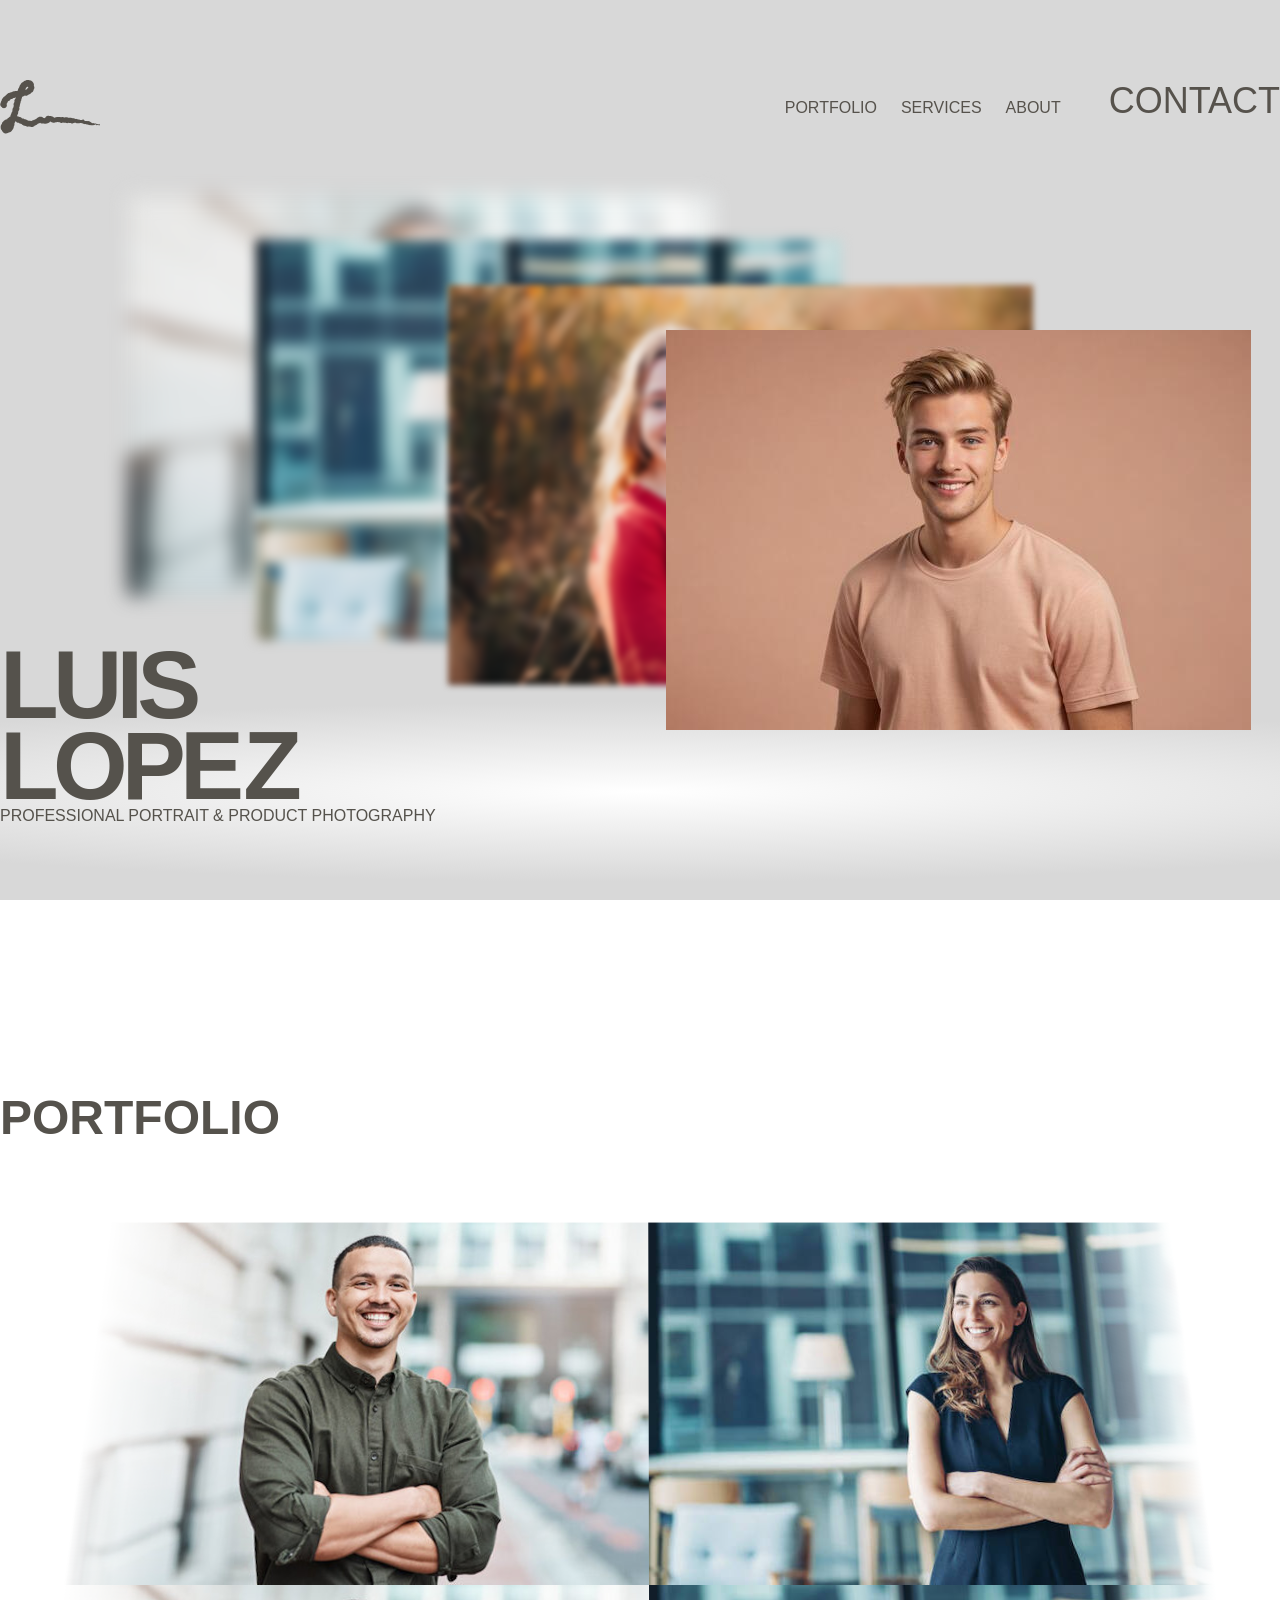
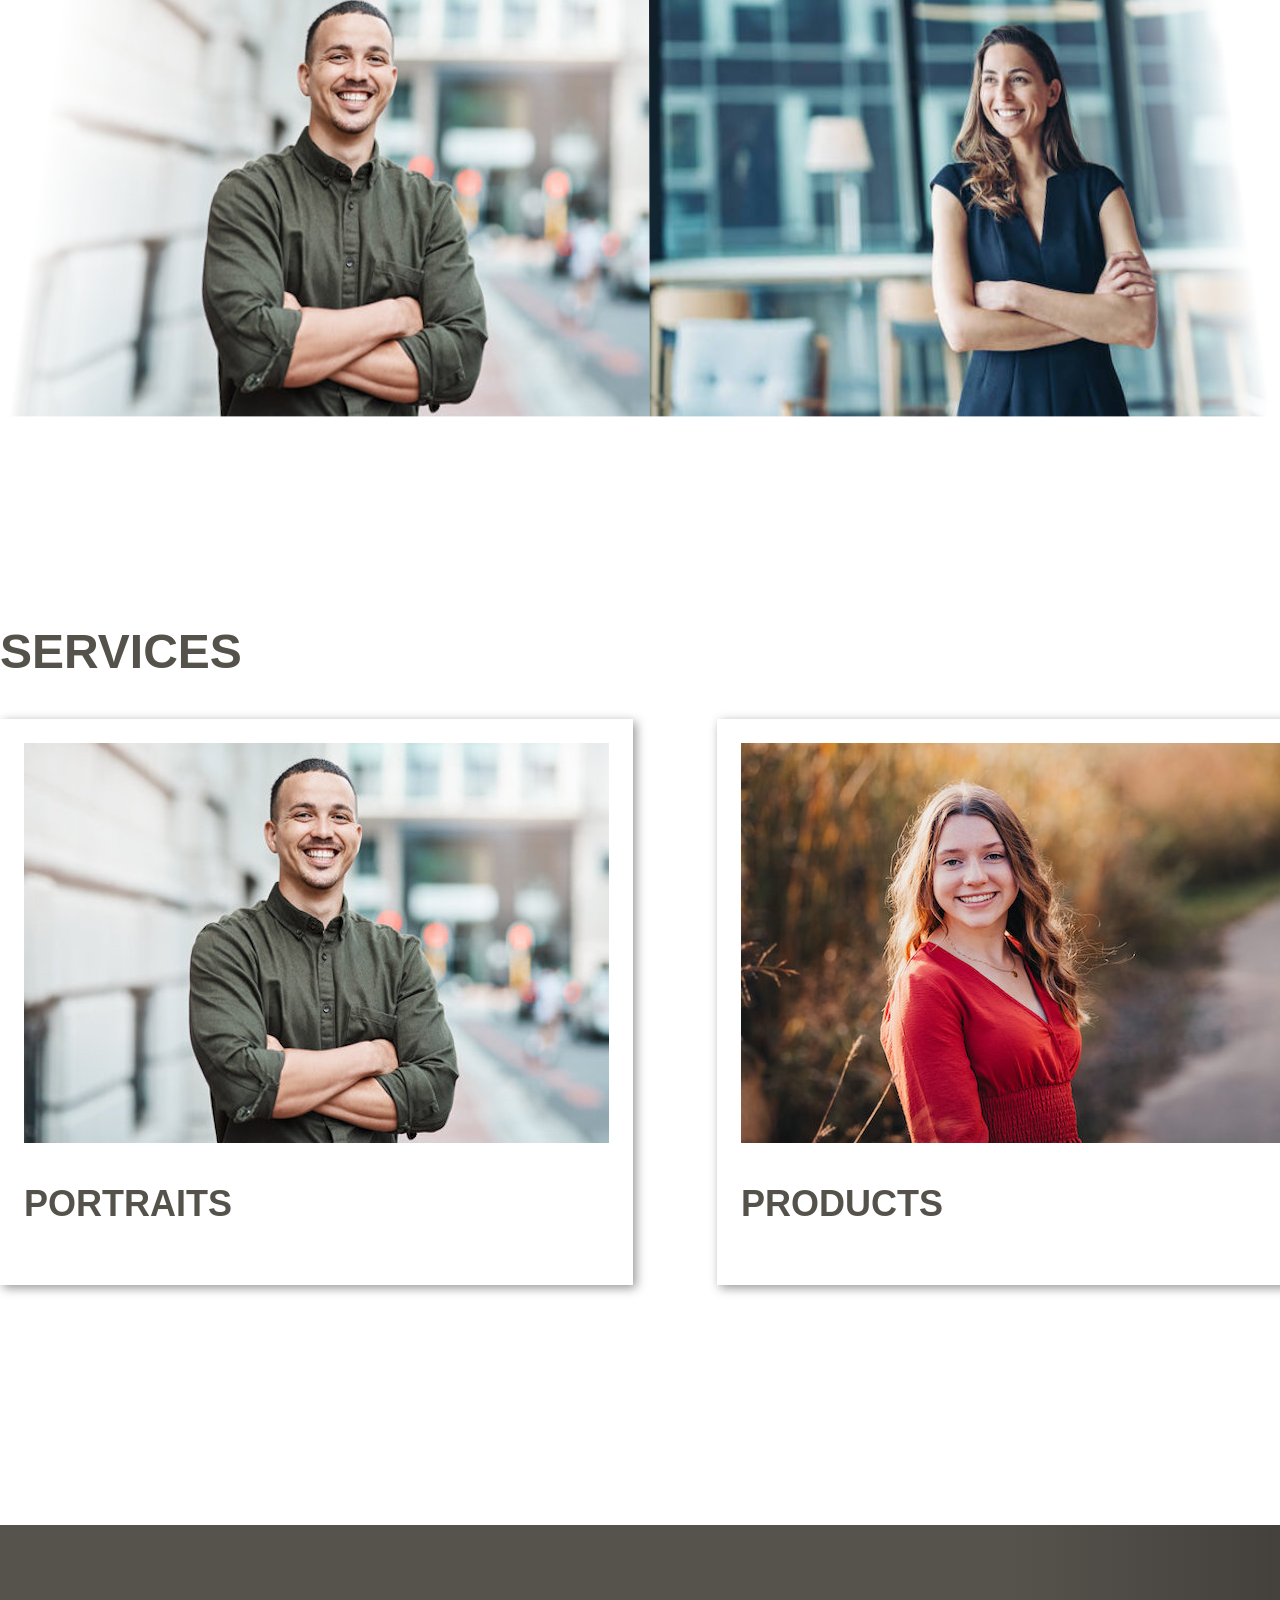
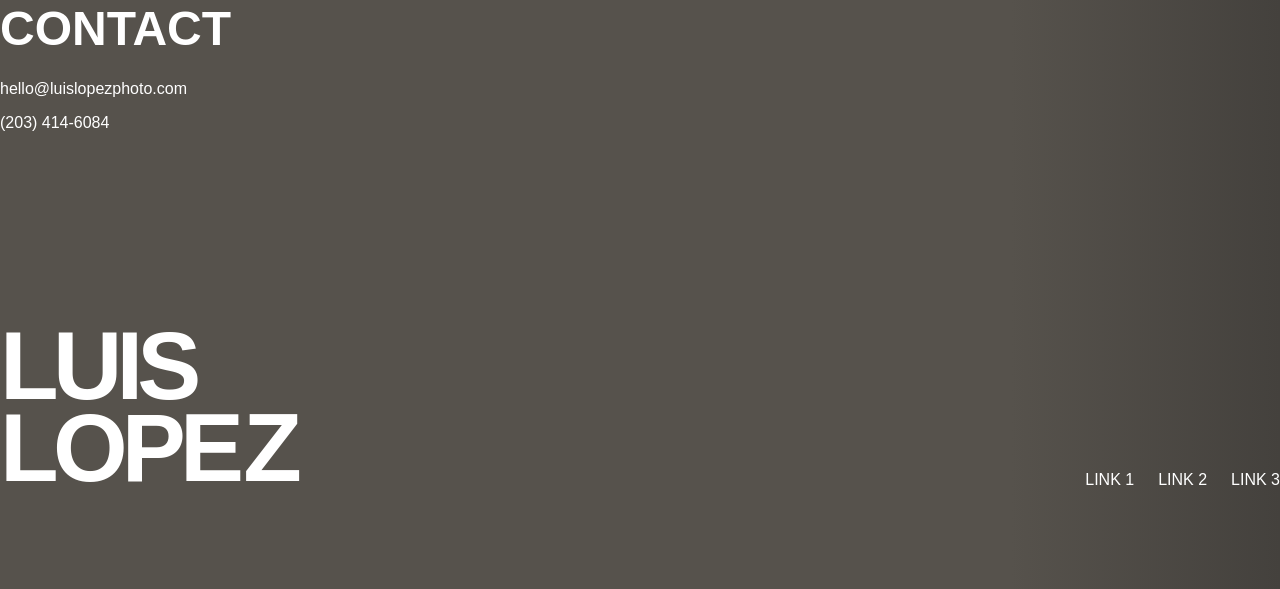
==== index.html @ a4b821bc "Setup Add setup" ====
<!DOCTYPE html>
<html lang="en">
  <head>
    <meta charset="UTF-8" />
    <meta name="viewport" content="width=device-width, initial-scale=1.0" />
    <meta name="description" content="Your page description here" />
    <title>Luis Lopez Photos</title>
    <link rel="stylesheet" href="css/styles.css" />
  </head>
  <body>
    <header>
      <div class="container">
        <img class="logo" src="images/logo-mark.svg" alt="Luis Lopez Photography Logo">
        <div class="header-right">
          <nav aria-label="primary">
            <ul>
              <li><a href="portfolio/index.html">PORTFOLIO</a></li>
              <li><a href="services/index.html">SERVICES</a></li>
              <li><a href="about/index.html">ABOUT</a></li>
            </ul>
          </nav>
          <a href="#contact" class="header-cta">CONTACT</a>
        </div>
      </div>
    </header>
    <main>
      <section class="hero">
        <div class="container">
          <div class="hero-text">
            <h1>LUIS<br>LOPE<span class="kern-z">Z</span></h1>
            <p>PROFESSIONAL PORTRAIT &amp; PRODUCT PHOTOGRAPHY</p>
          </div>
          <div class="hero-images">
            <img src="images/1.jpg" alt="Hero Image 1" class="hero-image hero-image1">
            <img src="images/2.jpg" alt="Hero Image 2" class="hero-image hero-image2">
            <img src="images/3.jpg" alt="Hero Image 3" class="hero-image hero-image3">
            <img src="images/profile.jpeg" alt="Hero Image 4" class="hero-image hero-image4">
          </div>
        </div>
      </section>
      <section class="portfolio" id="portfolio">
        <div class="container">
          <h2>PORTFOLIO</h2>
        </div>
          <div class="portfolio-gallery">
            <div class="portfolio-portrait-gallery">
              <img src="images/1.jpg" alt="Portrait 1">
              <img src="images/2.jpg" alt="Portrait 2"> 
              <img src="images/3.jpg" alt="Portrait 3">
              <img src="images/1.jpg" alt="Portrait 1">
              <img src="images/2.jpg" alt="Portrait 2"> 
              <img src="images/3.jpg" alt="Portrait 3">
            </div>
            <div class="portfolio-product-gallery">
              <img src="images/1.jpg" alt="Product 1">
              <img src="images/2.jpg" alt="Product 2">
              <img src="images/3.jpg" alt="Product 3">
              <img src="images/1.jpg" alt="Product 1">
              <img src="images/2.jpg" alt="Product 2">
              <img src="images/3.jpg" alt="Product 3">
            </div>
          </div>
      </section>
      <section class="services" id="services">
        <div class="container">
          <h2>SERVICES</h2>
          <div class="cards">
            <div class="card">
              <img class="card-image" src="images/1.jpg" alt="Portrait Image">
              <h3 class="card-title">PORTRAITS</h3>
            </div>
            <div class="card">
              <img class="card-image" src="images/3.jpg" alt="Product Image">
              <h3 class="card-title">PRODUCTS</h3>
            </div>
          </div>
        </div>
      </section>
      <section class="contact" id="contact">
        <div class="container">
          <h2>CONTACT</h2>
          <a href="mailto:hello@luislopezphoto.com">hello@luislopezphoto.com</a> 
          <p>(203) 414-6084</p>
          <form></form>
        </div>
      </section>
    </main>
    <footer>
      <div class="container">
        <div class="watermark">
          <p>LUIS<br>LOPE<span class="kern-z">Z</span></p>
        </div>
        <nav aria-label="footer">
          <ul>
            <li>LINK 1</li>
            <li>LINK 2</li>
            <li>LINK 3</li>
          </ul>
        </nav>
      </div>
    </footer>
    <script src="js/main.js"></script>
  </body>
</html>
---- css/styles.css ----
*{
	font-family: helvetica;
	box-sizing: border-box;
}

body{
	background: radial-gradient(ellipse 80% 10% at 50% 88%, #ffffff, #d8d8d8);
	background-attachment: fixed;
    min-height: 100vh;
    margin: 0;

}

h1,h2,h3,p,li,a{
	color: #55524C;
}

h1{
	font-size: 6rem;
	font-weight: bold;
	line-height: .85;
	letter-spacing: -.06em;
	margin-bottom: 0;
}

h2{
	font-size: 3rem;
}

h3{
	font-size: 2.25rem;
}

p{
	font-size: 1rem;
}

a{
	text-decoration: none;
}

nav ul{
	list-style: none;
	display: flex;
	gap: 24px;
}


header{
	padding: 80px 0 0 0;
	width: 100%;
	position: fixed;
	z-index: 2;
	mix-blend-mode: difference;
}

header a{
	color: #82868C;
}

main{
	padding-top: 150px;
}

.kern-z {
  margin-left: .05em;
}

@keyframes bounce {
  0%, 100% {
    transform: translateY(0);
  }
  50% {
    transform: translateY(-10px);
  }
}

@keyframes fade-in {
  0%{
    opacity: 0;
  }
  100% {
    opacity: 100;
  }
}

@keyframes scroll-left {
  0% { transform: translateX(0); }
  100% { transform: translateX(-1755px); }
}


header .container{
	display: flex;
	justify-content: space-between;
}

.container{
	width: 100%;
	max-width: 1400px;
	margin: 0 auto;
}

.header-right{
	display: flex;
	gap: 48px;
	align-items: baseline;
}

.header-cta{
	font-size: 2.25rem;
	text-decoration: none;
}

.header-cta:hover{
	transform: scale(1.05);
	color: lightcyan;
}

.logo{
	width: 100px;
	color: #82868C;
}

.hero {
	position: relative;
	height: 100vh;
}

.hero-text{
	position: absolute;
	bottom: 225px;
	z-index: 2;
}

.hero-text p{
	margin: 0;
}

.hero-images{
	
}

.hero-image{
	animation: bounce 4s ease-in-out infinite, fade-in 1s forwards;
}

.hero-image1{
	opacity: 0;
	position: absolute;
	top: 5%;
	left: 10%;
	filter: blur(10px);
	animation-delay: 0.1s
}

.hero-image2{
	opacity: 0;
	position: absolute;
	top: 10%;
	left: 20%;
	filter: blur(6px);
	animation-delay: 0.2s
}

.hero-image3{
	opacity: 0;
	position: absolute;
	top: 15%;
	left: 35%;
	filter: blur(3px);
	animation-delay: 0.27s
}

.hero-image4{
	opacity: 0;
	position: absolute;
	top: 20%;
	left: 52%;
	animation-delay: 0.35s;
}

.hero-image:hover{
	z-index: 1;
	scale: 1.03;
	filter: blur(0);
	transition: .3s;
}

.portfolio{
	flex-direction: column;
}

.portfolio-gallery{
	margin: auto;
	width: 90%;
	overflow: hidden;
	transform: perspective(800px) rotateX(10deg);
  -webkit-mask-image: linear-gradient(
    to right,
    transparent,
    black 10%,
    black 90%,
    transparent
  );
}

.portfolio-portrait-gallery{
	display: flex;
	animation: scroll-left 17s linear infinite;
	will-change: transform;
}

.portfolio-product-gallery{
	display: flex;
	animation: scroll-left 17s linear infinite reverse;
	will-change: transform;
}

.portfolio-product-gallery:hover, .portfolio-portrait-gallery:hover{
	animation-play-state: paused;
}

}

.portfolio-portrait-gallery img,
.portfolio-product-gallery img {
  width: 600px;
  flex-shrink: 0;
}

.portfolio img:hover{
	transform: scale(1.05);
}


.services{
	display: flex;
	flex-direction: column;
	margin-top: 200px;
}

.cards{
	display: flex;
	justify-content: space-between;
	max-width: 1350px;
	width: 1350px;
	margin: auto;
}

.card{
	background-color: white;
	padding: 24px;
	box-shadow: 3px 3px 10px #969696;
}

.card:hover{
	scale: 1.01;
	box-shadow: 5px 5px 15px #9a9a9a;
	background-color: white;
}

.contact{
	height: 400px;
	padding-top: 36px;
	margin-top: 240px;
	background: linear-gradient(to right, #56524c 79%, #44413d);
	max-width: none;
}

.contact h2, .contact p, .contact a{
	color: white;
}

.contact h2{
	margin-bottom: 24px;
}

.watermark p{
	font-size: 6rem;
	font-weight: bold;
	line-height: .85;
	letter-spacing: -.06em;
	color: white;
	margin: 0;
}

footer li{
	color: white;
}


footer ul{
	margin: 0;
}

footer{
	margin-top: 0;
	background: linear-gradient(to right, #56524c 79%, #44413d);
}

footer .container{
	display: flex;
	justify-content: space-between;
	align-items: flex-end;
	padding-bottom: 100px;
}

body.dark {
	color: white;
	background: radial-gradient(ellipse 80% 10% at 50% 88%, #74726f, #56524b);
}

body.dark * {
	color: white;
	mix-blend-mode: unset;
}

.dark section {
	padding: 250px 0;
	height: 1600px;
}

.about-card{
	margin: 0 auto 100px;
	width: 80%;
	height: 1600px;
	background: white;
}

.albums {
	padding: 150px 0;
	max-width: 1400px;
	margin: 0 auto;
}

.album {
	background: linear-gradient(to right, 
	#89847c 0%,
  #56524c 1%,
  #57524c 45%,
  #222222 46%,
  #3b3935 47%,
  #3b3834 53%,
  #89847c 54%,
  #56524c 55%,
  #56524c 99%,
  #222222 100%
);
	display: flex;
	justify-content: center;
	padding: 10px;
	max-width: 1400px;
	margin: 0 auto;
	align-items: center;
	box-shadow: 5px 3px 7px #0000008a;
	border-radius: 3px;
}

.page-1, .page-2 {
	position: relative;
	height: 600px;

}

.page-1 {
	background: linear-gradient(to right, #fcfcfc 0%, #ececec 25%, #ffffff 78%, #b2b1b1 100%);
	padding: 30px 30px 60px;
}

.page-1::after {
  content: '';
  position: absolute;
  inset: 0;
  background: linear-gradient(to right, 
    black 0%,
    black 25%,
    white 78%,
    black 100%
  );
  mix-blend-mode: soft-light;
  pointer-events: none;
}

.page-2 {
	background: linear-gradient(to right, #c7c7c7 0%, white 14%, #e2dfdf 37%, #fcfcfc 100%);
	padding: 30px 30px 18px;
}

.page-2::after {
  content: '';
  position: absolute;
  inset: 0;
  background: linear-gradient(to right, black 0%, white 14%, #605f5f 37%, #848484 100%);
  mix-blend-mode: soft-light;
  pointer-events: none;
}

.page-2 h4{
	font-size: 1.5rem;
	font-weight: 100;
	margin: 7px 0;
	position: relative;
	left: 561px;
	width: fit-content;
	top: 77px;

}

.page-image1{
	width: 620px;
}

.page-image2{
	width: 620px;
}

.page-edge1{
	height: 600px;
	width: 3px;
	background-color: lightgrey;
}

.page-edge2 {
	height: 598px;
	width: 3px;
	background-color: darkgrey;
}

/* services */

.picture-text-container {
	display: flex;
	width: 1400px;
	margin: 0 auto;
}

.editing-container{
	display: flex;
	width: 1400px;
	justify-content: space-between;
	margin: 0 auto;
	gap: 24px;
}

.editing-container img{
	min-width: 0%;
	max-width: 100%;
}
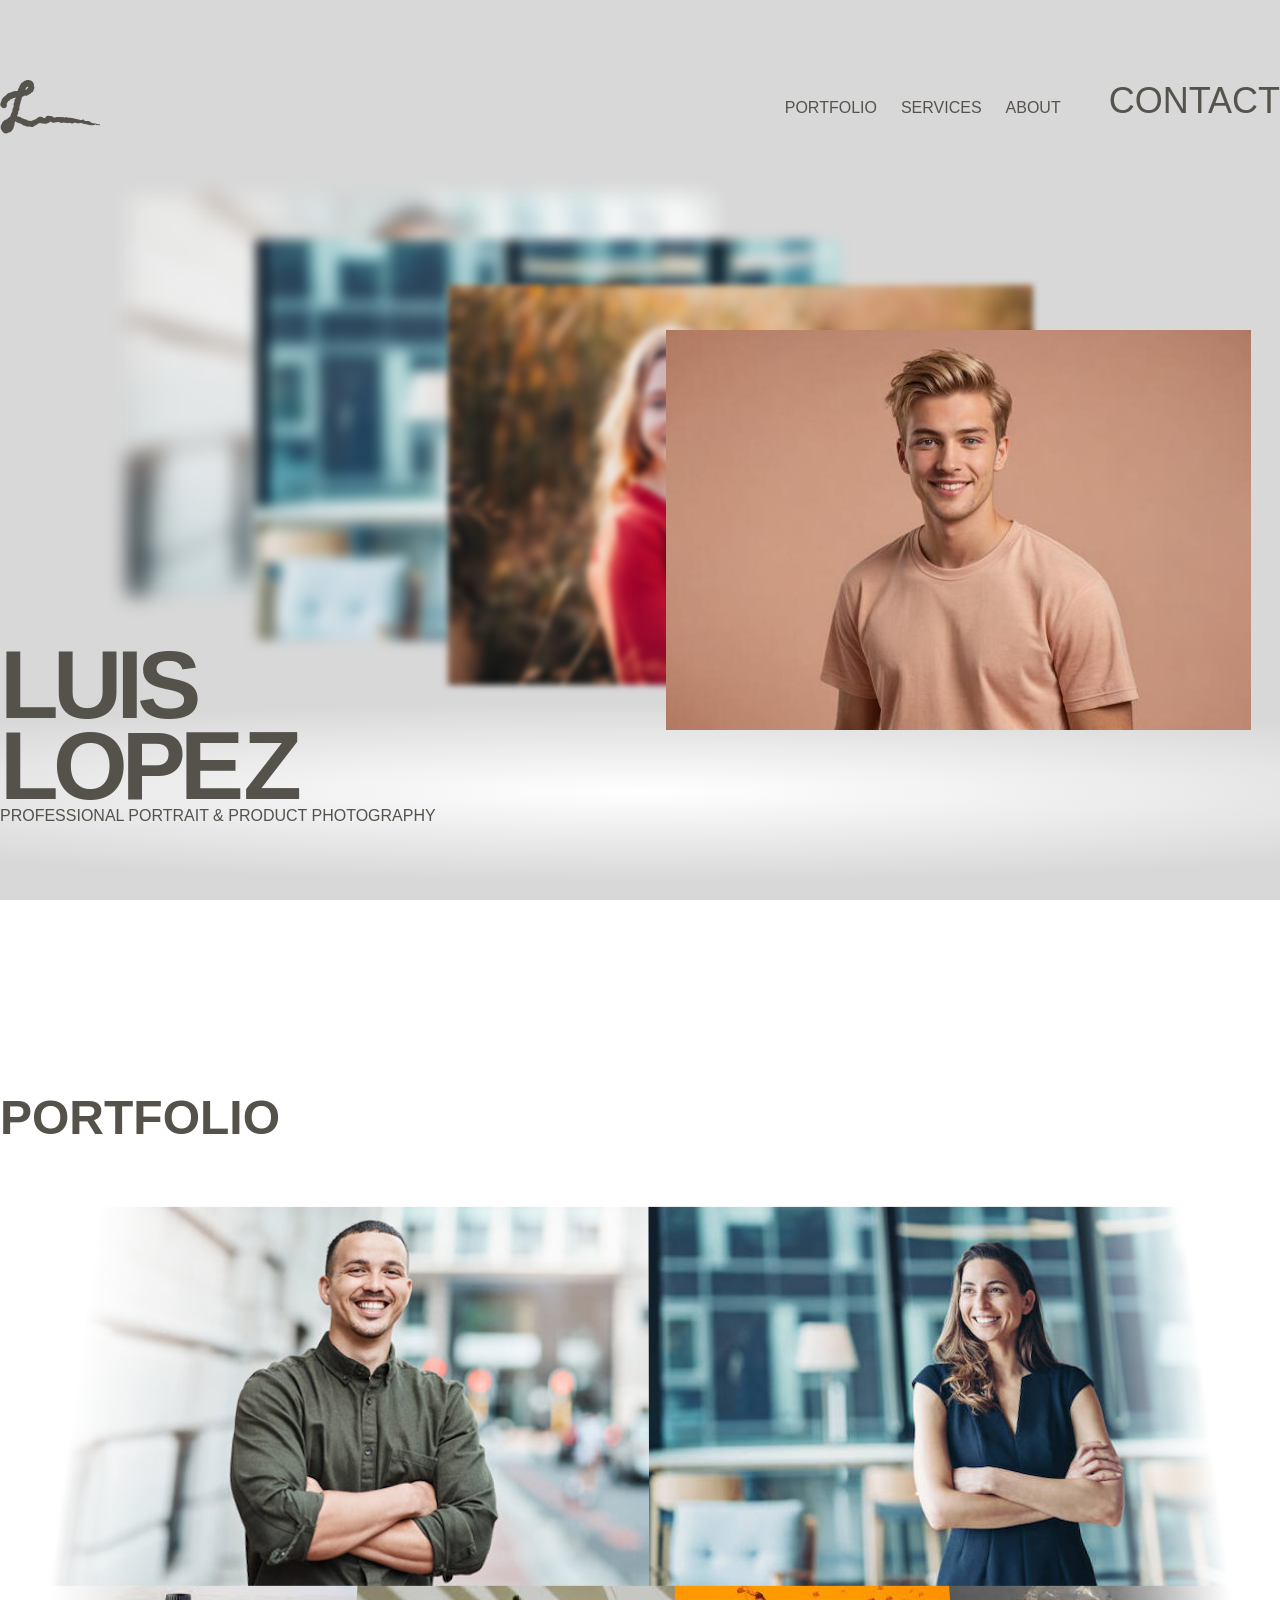
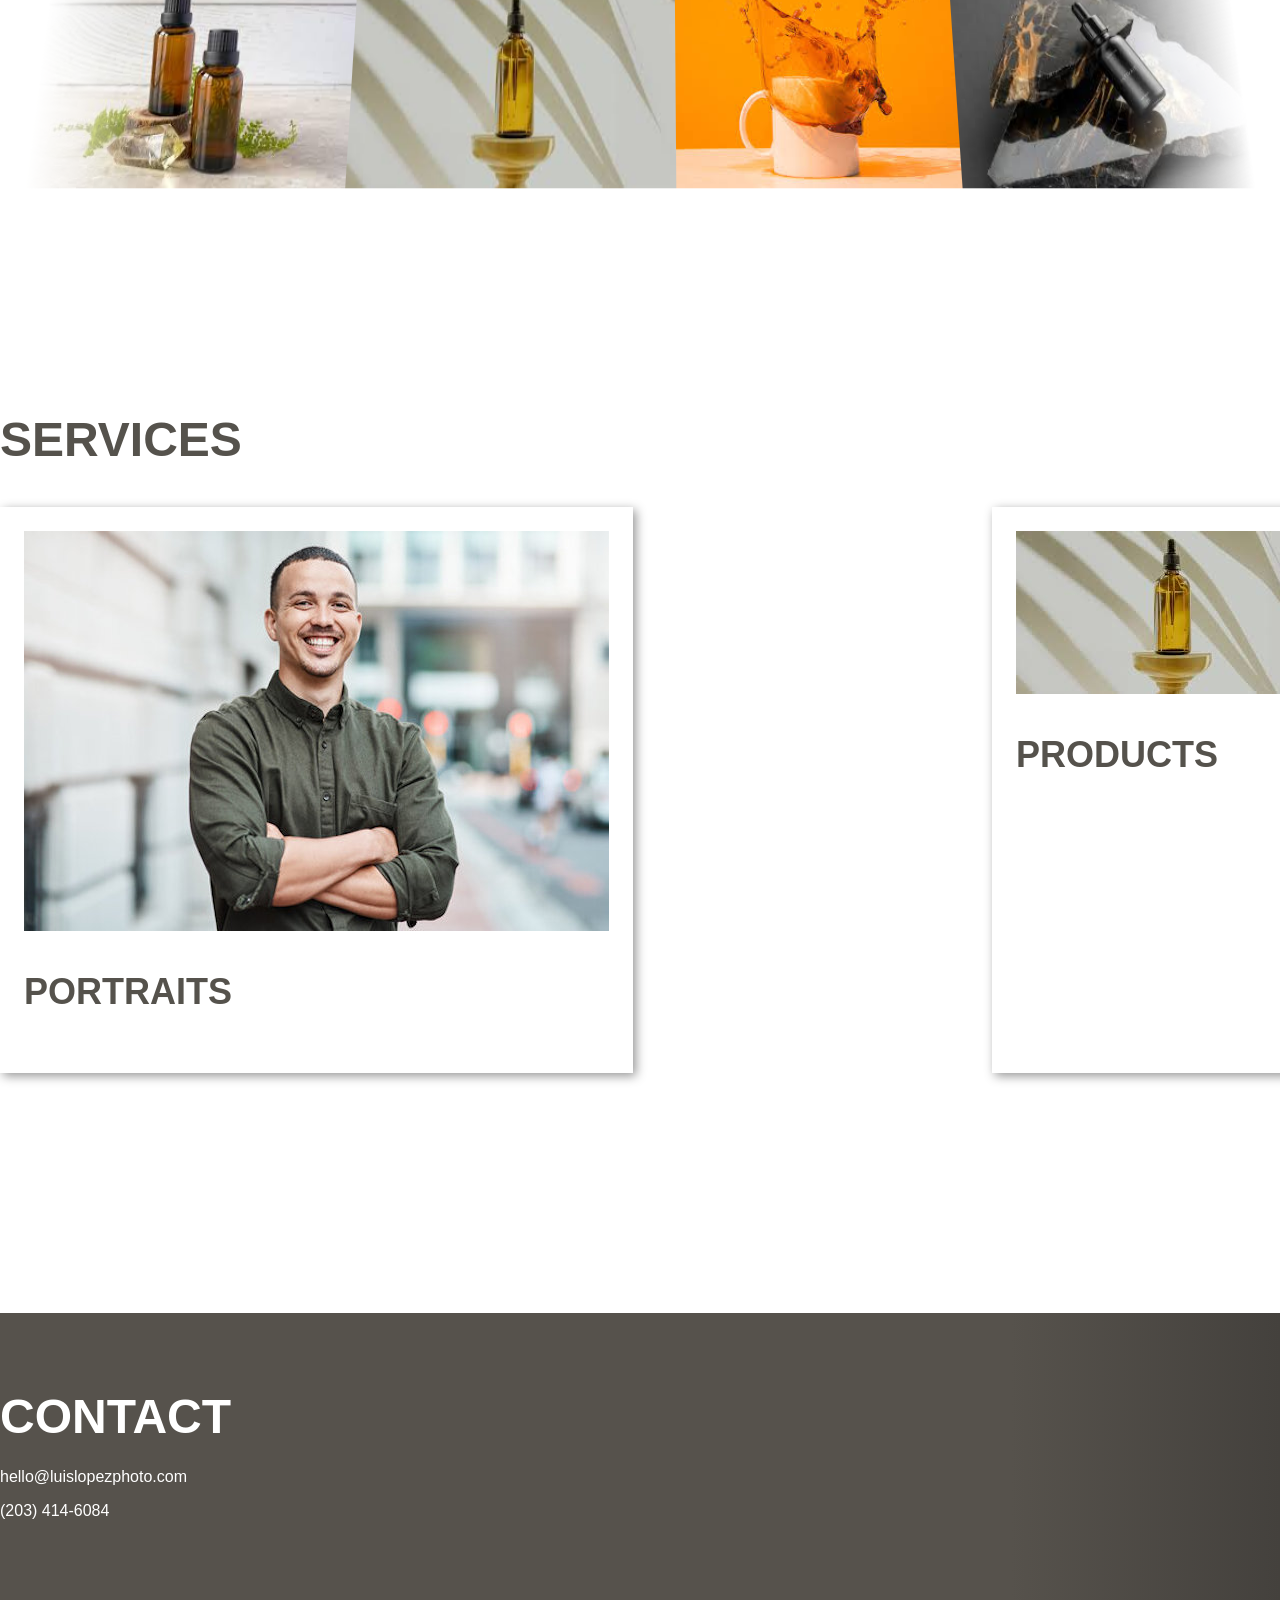
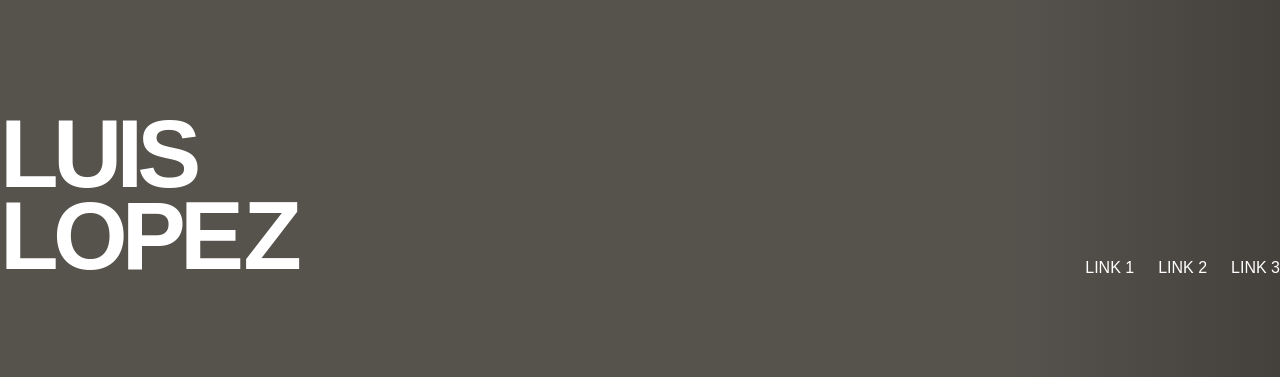
==== commit 1e918098: "Add portfolio functionality Add javascript to portfolio" ====
--- a/index.html
+++ b/index.html
@@ -34,7 +34,7 @@
             <img src="images/1.jpg" alt="Hero Image 1" class="hero-image hero-image1">
             <img src="images/2.jpg" alt="Hero Image 2" class="hero-image hero-image2">
             <img src="images/3.jpg" alt="Hero Image 3" class="hero-image hero-image3">
-            <img src="images/profile.jpeg" alt="Hero Image 4" class="hero-image hero-image4">
+            <img src="images/4.jpg" alt="Hero Image 4" class="hero-image hero-image4">
           </div>
         </div>
       </section>
@@ -52,12 +52,18 @@
               <img src="images/3.jpg" alt="Portrait 3">
             </div>
             <div class="portfolio-product-gallery">
-              <img src="images/1.jpg" alt="Product 1">
-              <img src="images/2.jpg" alt="Product 2">
-              <img src="images/3.jpg" alt="Product 3">
-              <img src="images/1.jpg" alt="Product 1">
-              <img src="images/2.jpg" alt="Product 2">
-              <img src="images/3.jpg" alt="Product 3">
+              <img src="images/7.jpg" alt="Product 1">
+              <img src="images/8.jpg" alt="Product 2">
+              <img src="images/9.jpg" alt="Product 3">
+              <img src="images/10.jpg" alt="Product 1">
+              <img src="images/7.jpg" alt="Product 2">
+              <img src="images/8.jpg" alt="Product 3">
+              <img src="images/7.jpg" alt="Product 1">
+              <img src="images/8.jpg" alt="Product 2">
+              <img src="images/9.jpg" alt="Product 3">
+              <img src="images/10.jpg" alt="Product 1">
+              <img src="images/7.jpg" alt="Product 2">
+              <img src="images/8.jpg" alt="Product 3">
             </div>
           </div>
       </section>
@@ -70,7 +76,7 @@
               <h3 class="card-title">PORTRAITS</h3>
             </div>
             <div class="card">
-              <img class="card-image" src="images/3.jpg" alt="Product Image">
+              <img class="card-image" src="images/8.jpg" alt="Product Image">
               <h3 class="card-title">PRODUCTS</h3>
             </div>
           </div>
@@ -99,6 +105,5 @@
         </nav>
       </div>
     </footer>
-    <script src="js/main.js"></script>
   </body>
 </html>
--- a/css/styles.css
+++ b/css/styles.css
@@ -137,10 +137,6 @@
 
 .hero-text p{
 	margin: 0;
-}
-
-.hero-images{
-	
 }
 
 .hero-image{
@@ -308,9 +304,17 @@
 	padding-bottom: 100px;
 }
 
+
+
+
+
+
+
+/* About Page */
+
 body.dark {
 	color: white;
-	background: radial-gradient(ellipse 80% 10% at 50% 88%, #74726f, #56524b);
+	background: linear-gradient(to right, #56524c 79%, #44413d);
 }
 
 body.dark * {
@@ -318,22 +322,74 @@
 	mix-blend-mode: unset;
 }
 
-.dark section {
-	padding: 250px 0;
-	height: 1600px;
-}
-
-.about-card{
-	margin: 0 auto 100px;
-	width: 80%;
-	height: 1600px;
-	background: white;
-}
+.picture-text-bio {
+	display: flex;
+	width: 1400px;
+	margin: 0 auto;
+	gap: 200px;
+}
+
+.bio-pics {
+	width: 600px;
+	position: relative;
+	animation: bounce 4s ease-in-out infinite, fade-in 1s forwards;
+}
+
+.bio-pic:hover{
+	z-index: 1;
+	scale: 1.03;
+	filter: blur(0);
+	transition: .3s;
+}
+
+.bio-pic1, .bio-pic2, .bio-pic3, .bio-pic4{
+	position: absolute;
+}
+
+.bio-pic1 {
+	opacity: 0;
+	top: 10%;
+	left: 10%;
+	animation: fade-in .2s .2s forwards;
+
+}
+
+.bio-pic2 {
+	opacity: 0;
+	top: 20%;
+	left: 20%;
+	animation: fade-in .2s .5s forwards;
+
+}
+
+.bio-pic4 {
+	opacity: 0;
+	top: 30%;
+	left: 30%;
+	animation: fade-in .2s .7s forwards;
+
+}
+
+.bio {
+	max-width: 500px;
+	min-width: 0;
+}
+
+
+
+
+
+/* portfolio Page */
 
 .albums {
 	padding: 150px 0;
 	max-width: 1400px;
 	margin: 0 auto;
+}
+
+.albums h2 {
+	width: fit-content;
+	margin: 5px auto 24px;
 }
 
 .album {
@@ -429,31 +485,65 @@
 	background-color: darkgrey;
 }
 
+
+
+
+
+
+
+
 /* services */
+.vertical-header {
+    position: fixed;
+    bottom: 100px;
+    margin: 0;
+    left: max(0px, calc((100vw - 1400px) / 2));
+    writing-mode: vertical-rl;
+    transform: rotate(180deg);
+    z-index: -1;
+}
+
+.services-main{
+}
+
+.services-info{
+	width: 1400px;
+	margin: 0 auto;
+	padding-left: 150px;
+}
 
 .picture-text-container {
 	display: flex;
-	width: 1400px;
+	max-width: 1300px;
 	margin: 0 auto;
 }
 
 .editing-container{
 	display: flex;
-	width: 1400px;
+	max-width: 1400px;
 	justify-content: space-between;
 	margin: 0 auto;
 	gap: 24px;
 }
 
+.editing-card{
+	min-width: 0;
+}
+
 .editing-container img{
-	min-width: 0%;
+	height: auto;
 	max-width: 100%;
 }
 
-
-
-
-
-
-
-
+.album-highlight {
+	font-weight: bold;
+}
+
+.album-dehighlight {
+	font-weight: 100;
+}
+
+
+
+
+
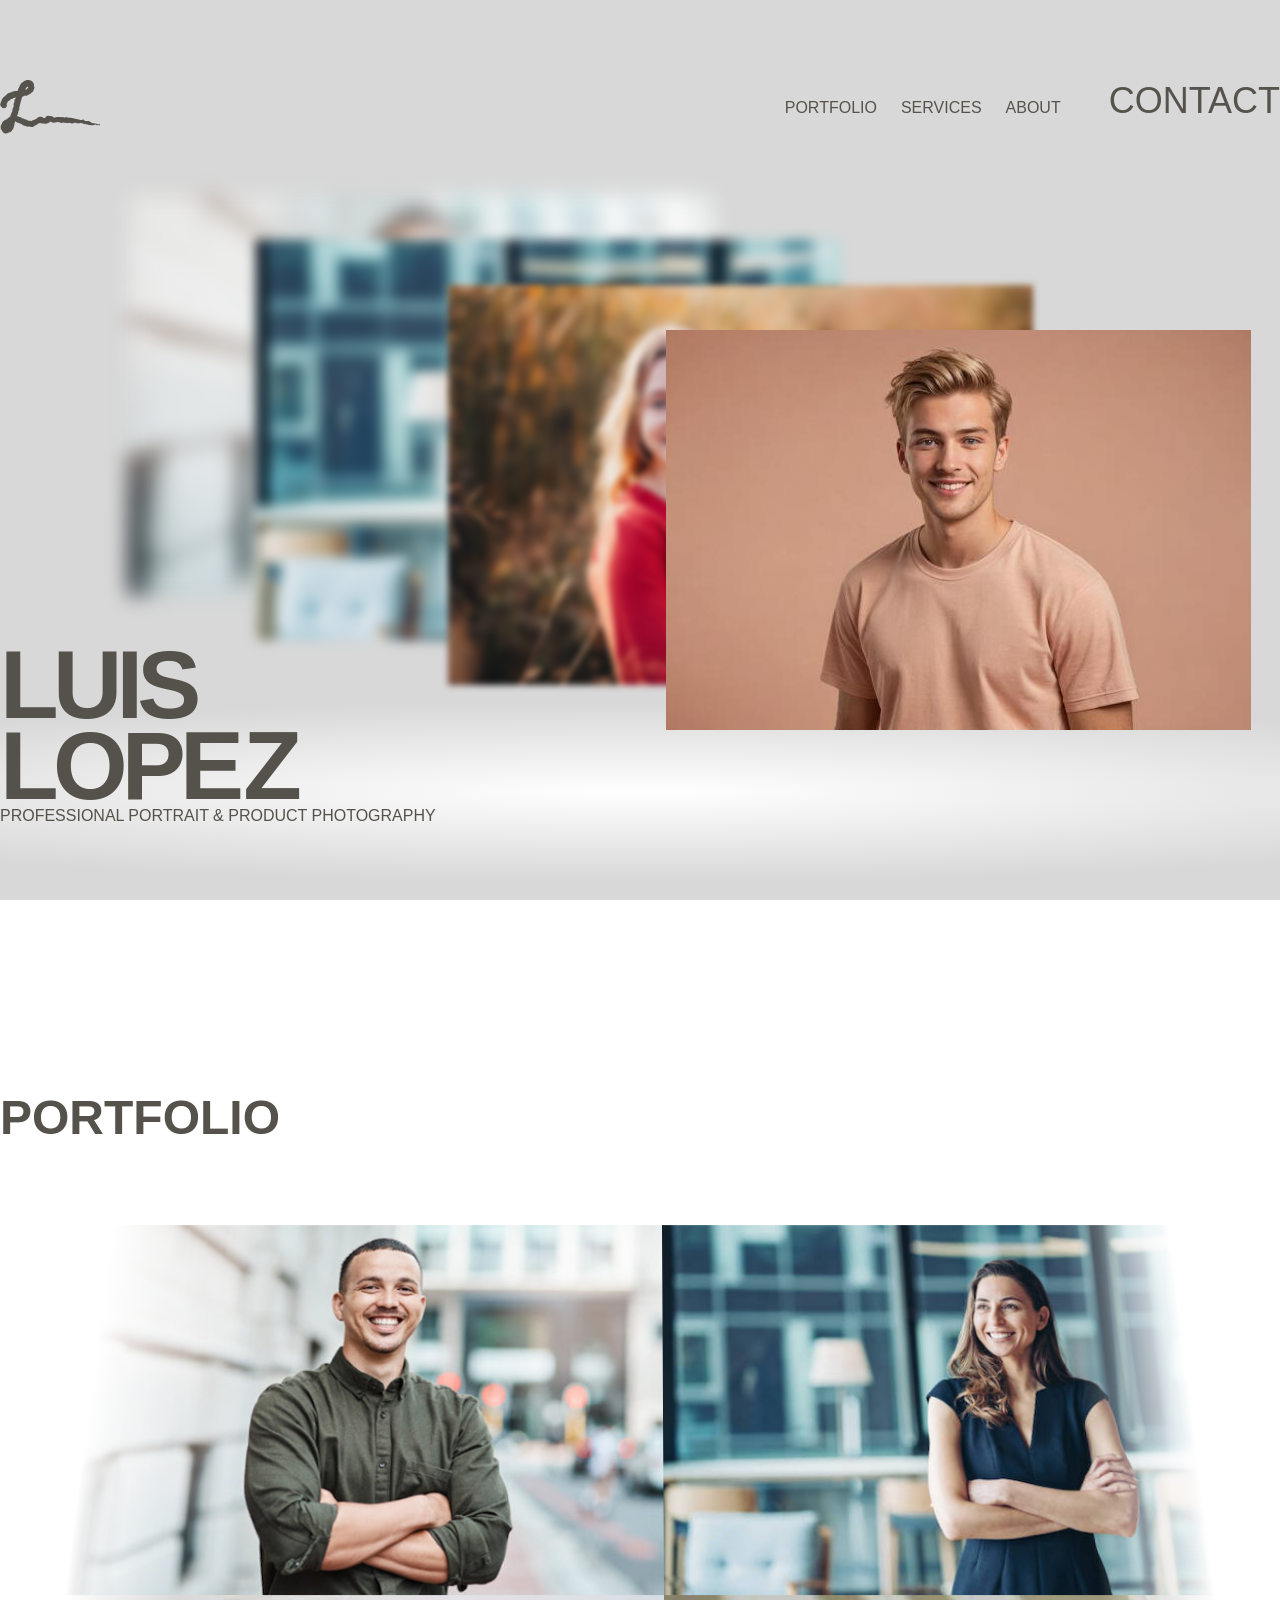
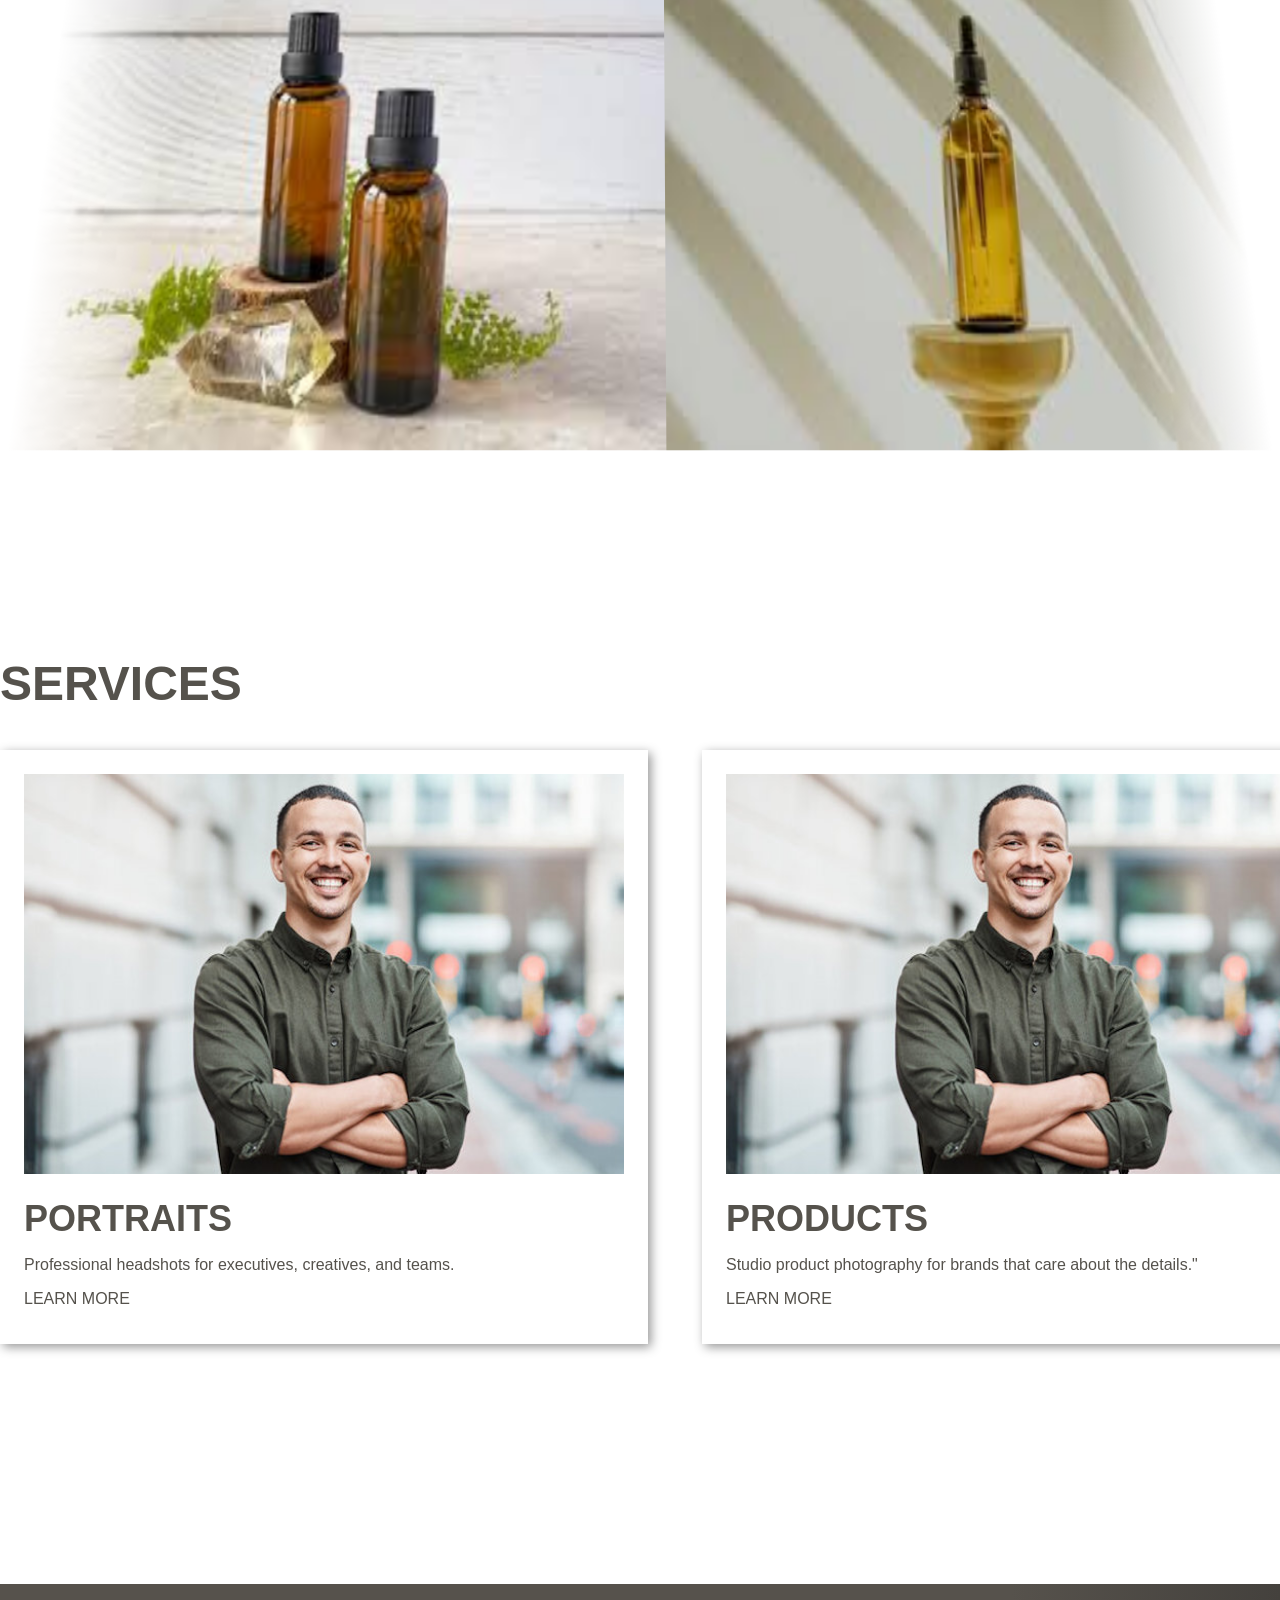
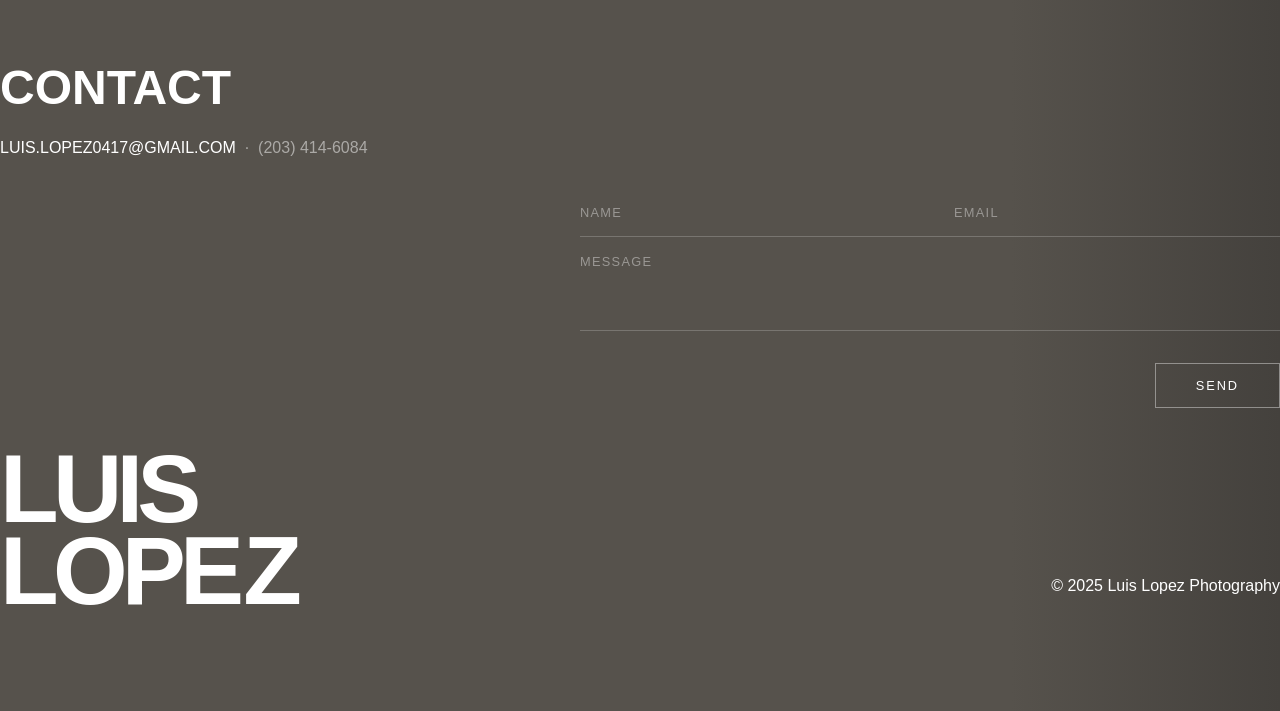
==== commit 6a940b25: "Fill out Services page Add service info sections Add editing levels section" ====
--- a/index.html
+++ b/index.html
@@ -72,12 +72,20 @@
           <h2>SERVICES</h2>
           <div class="cards">
             <div class="card">
-              <img class="card-image" src="images/1.jpg" alt="Portrait Image">
+              <div class="img-container">
+                <img src="images/1.jpg" alt="Portrait session">
+              </div>
               <h3 class="card-title">PORTRAITS</h3>
+              <p>Professional headshots for executives, creatives, and teams.</p>
+  <a href="services/index.html#portraits">LEARN MORE</a>
             </div>
             <div class="card">
-              <img class="card-image" src="images/8.jpg" alt="Product Image">
+              <div class="img-container">
+                <img src="images/1.jpg" alt="Portrait session">
+              </div>
               <h3 class="card-title">PRODUCTS</h3>
+              <p>Studio product photography for brands that care about the details."</p>
+  <a href="services/index.html#portraits">LEARN MORE</a>
             </div>
           </div>
         </div>
@@ -85,9 +93,24 @@
       <section class="contact" id="contact">
         <div class="container">
           <h2>CONTACT</h2>
-          <a href="mailto:hello@luislopezphoto.com">hello@luislopezphoto.com</a> 
-          <p>(203) 414-6084</p>
-          <form></form>
+          <a href="mailto:hello@luislopezphoto.com">LUIS.LOPEZ0417@GMAIL.COM</a>
+          <p>&nbsp;· &nbsp;(203) 414-6084</p>
+          <form
+            action='https://formspree.io/f/xqeydalv'
+            method='POST'
+            class="contact-form"
+            >
+              <input type="text" name="_gotcha" style="display:none"> <!-- honeypot -->
+              <div class="form-row">
+              <input type="text" name="name" placeholder="NAME" required>
+              <input type="email" name="email" placeholder="EMAIL" required>
+              </div>
+              <textarea name="message" placeholder="MESSAGE" rows="4" required></textarea>
+              <div class="form-submit">
+              <button type="submit">SEND</button>
+              </div>
+            
+          </form>
         </div>
       </section>
     </main>
@@ -97,11 +120,7 @@
           <p>LUIS<br>LOPE<span class="kern-z">Z</span></p>
         </div>
         <nav aria-label="footer">
-          <ul>
-            <li>LINK 1</li>
-            <li>LINK 2</li>
-            <li>LINK 3</li>
-          </ul>
+          <p>© 2025 Luis Lopez Photography</p>
         </nav>
       </div>
     </footer>
--- a/css/styles.css
+++ b/css/styles.css
@@ -1,280 +1,442 @@
-
-
-*{
+/* ============================================
+   TABLE OF CONTENTS
+   1. Reset & Base
+   2. Typography
+   3. Animations
+   4. Layout Utilities
+   5. Header & Nav
+   6. Hero
+   7. Portfolio (Homepage)
+   8. Services (Homepage)
+   9. Contact & Form
+   10. Footer
+   11. About Page
+   12. Portfolio Page
+   13. Services Page
+============================================ */
+ 
+ 
+/* ============================================
+   1. RESET & BASE
+============================================ */
+ 
+* {
 	font-family: helvetica;
 	box-sizing: border-box;
 }
-
-body{
+ 
+body {
 	background: radial-gradient(ellipse 80% 10% at 50% 88%, #ffffff, #d8d8d8);
 	background-attachment: fixed;
-    min-height: 100vh;
-    margin: 0;
-
-}
-
-h1,h2,h3,p,li,a{
+	min-height: 100vh;
+	margin: 0;
+}
+ 
+ 
+/* ============================================
+   2. TYPOGRAPHY
+============================================ */
+ 
+h1, h2, h3, h4, p, li, a {
 	color: #55524C;
 }
-
-h1{
+ 
+h1 {
 	font-size: 6rem;
 	font-weight: bold;
 	line-height: .85;
 	letter-spacing: -.06em;
 	margin-bottom: 0;
 }
-
-h2{
+ 
+h2 {
 	font-size: 3rem;
 }
-
-h3{
+ 
+h3 {
 	font-size: 2.25rem;
 }
-
-p{
+ 
+p {
 	font-size: 1rem;
 }
-
-a{
+ 
+a {
 	text-decoration: none;
 }
-
-nav ul{
-	list-style: none;
-	display: flex;
-	gap: 24px;
-}
-
-
-header{
+ 
+.kern-z {
+	margin-left: .05em;
+}
+ 
+ 
+/* ============================================
+   3. ANIMATIONS
+============================================ */
+ 
+@keyframes bounce {
+	0%, 100% { transform: translateY(0); }
+	50% { transform: translateY(-10px); }
+}
+ 
+@keyframes fade-in {
+	0% { opacity: 0; }
+	100% { opacity: 100; }
+}
+ 
+@keyframes scroll-left {
+	0% { transform: translateX(0); }
+	100% { transform: translateX(-1755px); }
+}
+ 
+ 
+/* ============================================
+   4. LAYOUT UTILITIES
+============================================ */
+ 
+.container {
+	width: 100%;
+	max-width: 1400px;
+	margin: 0 auto;
+}
+ 
+main {
+	padding-top: 150px;
+}
+
+.img-container {
+  width: 600px; 
+  height: 400px;
+  overflow: hidden;
+}
+
+.img-container img {
+  width: 100%;
+  height: 100%;
+  object-fit: cover;
+}
+ 
+ 
+/* ============================================
+   5. HEADER & NAV
+============================================ */
+ 
+header {
 	padding: 80px 0 0 0;
 	width: 100%;
 	position: fixed;
 	z-index: 2;
 	mix-blend-mode: difference;
 }
-
-header a{
+ 
+header a {
 	color: #82868C;
 }
-
-main{
-	padding-top: 150px;
-}
-
-.kern-z {
-  margin-left: .05em;
-}
-
-@keyframes bounce {
-  0%, 100% {
-    transform: translateY(0);
-  }
-  50% {
-    transform: translateY(-10px);
-  }
-}
-
-@keyframes fade-in {
-  0%{
-    opacity: 0;
-  }
-  100% {
-    opacity: 100;
-  }
-}
-
-@keyframes scroll-left {
-  0% { transform: translateX(0); }
-  100% { transform: translateX(-1755px); }
-}
-
-
-header .container{
+ 
+header .container {
 	display: flex;
 	justify-content: space-between;
 }
-
-.container{
-	width: 100%;
-	max-width: 1400px;
-	margin: 0 auto;
-}
-
-.header-right{
+ 
+.header-right {
 	display: flex;
 	gap: 48px;
 	align-items: baseline;
 }
-
-.header-cta{
+ 
+.header-cta {
 	font-size: 2.25rem;
 	text-decoration: none;
 }
-
-.header-cta:hover{
+ 
+.header-cta:hover {
 	transform: scale(1.05);
 	color: lightcyan;
 }
-
-.logo{
+ 
+.logo {
 	width: 100px;
 	color: #82868C;
 }
-
+ 
+nav ul {
+	list-style: none;
+	display: flex;
+	gap: 24px;
+}
+ 
+ 
+/* ============================================
+   6. HERO
+============================================ */
+ 
 .hero {
 	position: relative;
 	height: 100vh;
 }
-
-.hero-text{
+ 
+.hero-text {
 	position: absolute;
 	bottom: 225px;
 	z-index: 2;
 }
-
-.hero-text p{
+ 
+.hero-text p {
 	margin: 0;
 }
-
-.hero-image{
+ 
+.hero-image {
 	animation: bounce 4s ease-in-out infinite, fade-in 1s forwards;
 }
-
-.hero-image1{
+ 
+.hero-image1 {
 	opacity: 0;
 	position: absolute;
 	top: 5%;
 	left: 10%;
 	filter: blur(10px);
-	animation-delay: 0.1s
-}
-
-.hero-image2{
+	animation-delay: 0.1s;
+}
+ 
+.hero-image2 {
 	opacity: 0;
 	position: absolute;
 	top: 10%;
 	left: 20%;
 	filter: blur(6px);
-	animation-delay: 0.2s
-}
-
-.hero-image3{
+	animation-delay: 0.2s;
+}
+ 
+.hero-image3 {
 	opacity: 0;
 	position: absolute;
 	top: 15%;
 	left: 35%;
 	filter: blur(3px);
-	animation-delay: 0.27s
-}
-
-.hero-image4{
+	animation-delay: 0.27s;
+}
+ 
+.hero-image4 {
 	opacity: 0;
 	position: absolute;
 	top: 20%;
 	left: 52%;
 	animation-delay: 0.35s;
 }
-
-.hero-image:hover{
+ 
+.hero-image:hover {
 	z-index: 1;
 	scale: 1.03;
 	filter: blur(0);
 	transition: .3s;
 }
-
-.portfolio{
+ 
+ 
+/* ============================================
+   7. PORTFOLIO (HOMEPAGE)
+============================================ */
+ 
+.portfolio {
 	flex-direction: column;
 }
-
-.portfolio-gallery{
+ 
+.portfolio-gallery {
 	margin: auto;
 	width: 90%;
 	overflow: hidden;
 	transform: perspective(800px) rotateX(10deg);
-  -webkit-mask-image: linear-gradient(
-    to right,
-    transparent,
-    black 10%,
-    black 90%,
-    transparent
-  );
-}
-
-.portfolio-portrait-gallery{
+	-webkit-mask-image: linear-gradient(
+		to right,
+		transparent,
+		black 10%,
+		black 90%,
+		transparent
+	);
+}
+ 
+.portfolio-portrait-gallery {
 	display: flex;
 	animation: scroll-left 17s linear infinite;
 	will-change: transform;
 }
-
-.portfolio-product-gallery{
+ 
+.portfolio-product-gallery {
 	display: flex;
 	animation: scroll-left 17s linear infinite reverse;
 	will-change: transform;
 }
-
-.portfolio-product-gallery:hover, .portfolio-portrait-gallery:hover{
-	animation-play-state: paused;
-}
-
-}
-
+ 
 .portfolio-portrait-gallery img,
 .portfolio-product-gallery img {
-  width: 600px;
-  flex-shrink: 0;
-}
-
-.portfolio img:hover{
+	width: 600px;
+	flex-shrink: 0;
+}
+ 
+.portfolio-product-gallery:hover,
+.portfolio-portrait-gallery:hover {
+	animation-play-state: paused;
+}
+ 
+.portfolio img:hover {
 	transform: scale(1.05);
 }
-
-
-.services{
+ 
+ 
+/* ============================================
+   8. SERVICES (HOMEPAGE)
+============================================ */
+ 
+.services {
 	display: flex;
 	flex-direction: column;
 	margin-top: 200px;
 }
-
-.cards{
+ 
+.cards {
 	display: flex;
 	justify-content: space-between;
 	max-width: 1350px;
 	width: 1350px;
 	margin: auto;
 }
-
-.card{
+ 
+.card {
 	background-color: white;
-	padding: 24px;
+	padding: 24px 24px 36px;
 	box-shadow: 3px 3px 10px #969696;
 }
-
-.card:hover{
+ 
+.card h3 {
+	margin: 24px 0 16px;
+}
+ 
+.card:hover {
 	scale: 1.01;
 	box-shadow: 5px 5px 15px #9a9a9a;
 	background-color: white;
 }
-
-.contact{
-	height: 400px;
-	padding-top: 36px;
+ 
+ 
+/* ============================================
+   9. CONTACT & FORM
+============================================ */
+ 
+.contact {
+	padding: 36px 0 40px;
 	margin-top: 240px;
 	background: linear-gradient(to right, #56524c 79%, #44413d);
 	max-width: none;
 }
-
-.contact h2, .contact p, .contact a{
-	color: white;
-}
-
-.contact h2{
+ 
+.contact h2,
+.contact p,
+.contact a {
+	color: white;
+}
+ 
+.contact p {
+	display: inline;
+	opacity: 50%;
+}
+ 
+.contact h2 {
 	margin-bottom: 24px;
 }
-
-.watermark p{
+ 
+.contact-form {
+	display: flex;
+	flex-direction: column;
+	margin-top: 32px;
+	max-width: 700px;
+	margin-left: auto;
+}
+ 
+.form-row {
+	display: grid;
+	grid-template-columns: 1fr 1fr;
+}
+ 
+.contact-form input,
+.contact-form textarea {
+	background: transparent;
+	border: none;
+	border-bottom: 1px solid rgba(255,255,255,0.2);
+	padding: 16px 0;
+	color: white;
+	font-family: helvetica, sans-serif;
+	font-size: 0.8rem;
+	letter-spacing: 0.1em;
+	outline: none;
+	resize: none;
+}
+ 
+.contact-form input:focus,
+.contact-form textarea:focus {
+	border-bottom-color: white;
+}
+ 
+.contact-form input::placeholder,
+.contact-form textarea::placeholder {
+	color: rgba(255,255,255,0.4);
+}
+ 
+.form-row input:last-child {
+	padding-left: 24px;
+}
+ 
+.contact-form textarea {
+	margin-top: 1px;
+	margin-bottom: 32px;
+}
+ 
+.form-submit {
+	display: flex;
+	justify-content: flex-end;
+}
+ 
+.form-submit button {
+	background: transparent;
+	border: 1px solid rgba(255,255,255,0.4);
+	color: white;
+	font-family: helvetica, sans-serif;
+	font-size: 0.8rem;
+	letter-spacing: 0.15em;
+	padding: 14px 40px;
+	cursor: pointer;
+	transition: all 0.2s;
+}
+ 
+.form-submit button:hover {
+	background: white;
+	color: #55524C;
+}
+ 
+ 
+/* ============================================
+   10. FOOTER
+============================================ */
+ 
+footer {
+	margin-top: 0;
+	background: linear-gradient(to right, #56524c 79%, #44413d);
+}
+ 
+footer .container {
+	display: flex;
+	justify-content: space-between;
+	align-items: flex-end;
+	padding-bottom: 100px;
+}
+ 
+footer ul {
+	margin: 0;
+}
+ 
+footer p {
+	color: white;
+}
+ 
+.watermark p {
 	font-size: 6rem;
 	font-weight: bold;
 	line-height: .85;
@@ -282,129 +444,113 @@
 	color: white;
 	margin: 0;
 }
-
-footer li{
-	color: white;
-}
-
-
-footer ul{
-	margin: 0;
-}
-
-footer{
-	margin-top: 0;
+ 
+ 
+/* ============================================
+   11. ABOUT PAGE
+============================================ */
+ 
+body.dark {
+	color: white;
 	background: linear-gradient(to right, #56524c 79%, #44413d);
 }
-
-footer .container{
-	display: flex;
-	justify-content: space-between;
-	align-items: flex-end;
-	padding-bottom: 100px;
-}
-
-
-
-
-
-
-
-/* About Page */
-
-body.dark {
-	color: white;
-	background: linear-gradient(to right, #56524c 79%, #44413d);
-}
-
+ 
 body.dark * {
 	color: white;
 	mix-blend-mode: unset;
 }
-
+ 
 .picture-text-bio {
 	display: flex;
 	width: 1400px;
 	margin: 0 auto;
 	gap: 200px;
 }
-
+ 
 .bio-pics {
 	width: 600px;
 	position: relative;
 	animation: bounce 4s ease-in-out infinite, fade-in 1s forwards;
 }
-
-.bio-pic:hover{
+ 
+.bio-pic:hover {
 	z-index: 1;
 	scale: 1.03;
 	filter: blur(0);
 	transition: .3s;
 }
-
-.bio-pic1, .bio-pic2, .bio-pic3, .bio-pic4{
+ 
+.bio-pic1, .bio-pic2, .bio-pic3, .bio-pic4 {
 	position: absolute;
 }
-
+ 
 .bio-pic1 {
 	opacity: 0;
 	top: 10%;
 	left: 10%;
 	animation: fade-in .2s .2s forwards;
-
-}
-
+}
+ 
 .bio-pic2 {
 	opacity: 0;
 	top: 20%;
 	left: 20%;
 	animation: fade-in .2s .5s forwards;
-
-}
-
+}
+ 
 .bio-pic4 {
 	opacity: 0;
 	top: 30%;
 	left: 30%;
 	animation: fade-in .2s .7s forwards;
-
-}
-
+}
+ 
 .bio {
 	max-width: 500px;
 	min-width: 0;
 }
-
-
-
-
-
-/* portfolio Page */
-
+ 
+ 
+/* ============================================
+   12. PORTFOLIO PAGE
+============================================ */
+
+.portfolio-header {
+	display: flex;
+	justify-content: space-between;
+	align-items: baseline;
+}
+
+.portfolio-header h4 {
+	font-size: 1.5rem;
+	font-weight: 100;
+	margin: 0;
+}
+ 
 .albums {
 	padding: 150px 0;
 	max-width: 1400px;
 	margin: 0 auto;
 }
-
+ 
 .albums h2 {
 	width: fit-content;
-	margin: 5px auto 24px;
-}
-
+	margin: 10px 0px 5px;
+}
+ 
 .album {
-	background: linear-gradient(to right, 
-	#89847c 0%,
-  #56524c 1%,
-  #57524c 45%,
-  #222222 46%,
-  #3b3935 47%,
-  #3b3834 53%,
-  #89847c 54%,
-  #56524c 55%,
-  #56524c 99%,
-  #222222 100%
-);
+	background: linear-gradient(to right,
+		#89847c 0%,
+		#56524c 1%,
+		#57524c 45%,
+		#222222 46%,
+		#3b3935 47%,
+		#3b3834 53%,
+		#89847c 54%,
+		#56524c 55%,
+		#56524c 99%,
+		#222222 100%
+	);
 	display: flex;
 	justify-content: center;
 	padding: 10px;
@@ -414,136 +560,194 @@
 	box-shadow: 5px 3px 7px #0000008a;
 	border-radius: 3px;
 }
-
+ 
 .page-1, .page-2 {
 	position: relative;
 	height: 600px;
-
-}
-
+	transition: opacity 0.2s;
+}
+ 
 .page-1 {
 	background: linear-gradient(to right, #fcfcfc 0%, #ececec 25%, #ffffff 78%, #b2b1b1 100%);
 	padding: 30px 30px 60px;
 }
-
+ 
 .page-1::after {
-  content: '';
-  position: absolute;
-  inset: 0;
-  background: linear-gradient(to right, 
-    black 0%,
-    black 25%,
-    white 78%,
-    black 100%
-  );
-  mix-blend-mode: soft-light;
-  pointer-events: none;
-}
-
+	content: '';
+	position: absolute;
+	inset: 0;
+	background: linear-gradient(to right,
+		black 0%,
+		black 25%,
+		white 78%,
+		black 100%
+	);
+	mix-blend-mode: soft-light;
+	pointer-events: none;
+}
+ 
 .page-2 {
 	background: linear-gradient(to right, #c7c7c7 0%, white 14%, #e2dfdf 37%, #fcfcfc 100%);
 	padding: 30px 30px 18px;
 }
-
+ 
 .page-2::after {
-  content: '';
-  position: absolute;
-  inset: 0;
-  background: linear-gradient(to right, black 0%, white 14%, #605f5f 37%, #848484 100%);
-  mix-blend-mode: soft-light;
-  pointer-events: none;
-}
-
-.page-2 h4{
-	font-size: 1.5rem;
-	font-weight: 100;
-	margin: 7px 0;
-	position: relative;
-	left: 561px;
-	width: fit-content;
-	top: 77px;
-
-}
-
-.page-image1{
+	content: '';
+	position: absolute;
+	inset: 0;
+	background: linear-gradient(to right, black 0%, white 14%, #605f5f 37%, #848484 100%);
+	mix-blend-mode: soft-light;
+	pointer-events: none;
+}
+ 
+.page-1:hover, .page-2:hover {
+	opacity: 0.85;
+}
+ 
+.page-image1 {
 	width: 620px;
-}
-
-.page-image2{
+	cursor: url("data:image/svg+xml,%3Csvg xmlns='http://www.w3.org/2000/svg' width='40' height='40' viewBox='0 0 40 40'%3E%3Cpolygon points='10,20 30,5 30,35' fill='%2355524C'/%3E%3C/svg%3E") 20 20, e-resize;
+}
+ 
+.page-image2 {
 	width: 620px;
-}
-
-.page-edge1{
+	cursor: url("data:image/svg+xml,%3Csvg xmlns='http://www.w3.org/2000/svg' width='40' height='40' viewBox='0 0 40 40'%3E%3Cpolygon points='30,20 10,5 10,35' fill='%2355524C'/%3E%3C/svg%3E") 20 20, w-resize;
+}
+ 
+.page-edge1 {
 	height: 600px;
 	width: 3px;
 	background-color: lightgrey;
 }
-
+ 
 .page-edge2 {
 	height: 598px;
 	width: 3px;
 	background-color: darkgrey;
 }
-
-
-
-
-
-
-
-
-/* services */
+ 
+.album-highlight {
+	font-size: 3rem;
+	font-weight: bold;
+	opacity: 1;
+}
+ 
+.album-dehighlight {
+	font-size: 2.5rem;
+	font-weight: 100;
+	opacity: 0.4;
+	transition: opacity 0.2s;
+}
+ 
+.album-dehighlight:hover {
+	opacity: 0.7;
+}
+ 
+.album-highlight,
+.album-dehighlight {
+	cursor: pointer;
+}
+ 
+#portraits-label,
+#product-label {
+	transition: font-size 0.5s ease-in-out;
+}
+ 
+ 
+/* ============================================
+   13. SERVICES PAGE
+============================================ */
+ 
+.services-main {
+	margin-left: 200px;
+}
+
 .vertical-header {
-    position: fixed;
-    bottom: 100px;
-    margin: 0;
-    left: max(0px, calc((100vw - 1400px) / 2));
-    writing-mode: vertical-rl;
-    transform: rotate(180deg);
-    z-index: -1;
-}
-
-.services-main{
-}
-
-.services-info{
-	width: 1400px;
-	margin: 0 auto;
-	padding-left: 150px;
-}
-
-.picture-text-container {
-	display: flex;
-	max-width: 1300px;
-	margin: 0 auto;
-}
-
-.editing-container{
-	display: flex;
-	max-width: 1400px;
+	position: fixed;
+	bottom: 100px;
+	margin: 0;
+	left: max(0px, calc((100vw - 1400px) / 2));
+	writing-mode: vertical-rl;
+	transform: rotate(180deg);
+	z-index: -1;
+}
+
+.service-container {
+	display: flex;
+	justify-content: space-around;
+	padding: 24px 0 36px;
+	align-items: center;
+
+}
+
+.service-image {
+  width: 500px; 
+  height: 500px;
+  overflow: hidden;
+}
+ 
+.services-info {
+	width: 80%;
+	margin: 120px auto 120px;
+	border-bottom: 1px solid #55524C;
+}
+
+.service-info {
+	width: 40%;
+}
+
+.service-facts {
+	display: flex;
 	justify-content: space-between;
-	margin: 0 auto;
-	gap: 24px;
-}
-
-.editing-card{
+	border-bottom: 1px solid #55524C;
+}
+
+.services-main button {
+	margin: 24px 0 36px;
+	padding: 24px;
+	background-color: transparent;
+	border: 1px solid #55524C;
+}
+
+.services-main button:hover {
+	padding: 25px;
+	background-color: #55524C;
+	border: none;
+	color: white;
+}
+
+.editing-images {
+	display: flex;
+	width: 100%;
+}
+
+.editing-images img {
+	flex: 1;
 	min-width: 0;
 }
 
-.editing-container img{
-	height: auto;
-	max-width: 100%;
-}
-
-.album-highlight {
-	font-weight: bold;
-}
-
-.album-dehighlight {
-	font-weight: 100;
-}
-
-
-
-
-
+.editing-levels {
+	display: flex;
+}
+
+.editing-level {
+	padding: 24px 36px 36px;
+	flex: 1;
+}
+
+.optimal-level, .optimal-level h3, .optimal-level p{
+	background-color: #55524C;
+	color: white;
+}
+
+.levels-info {
+	border: none;
+ }
+
+ .levels-info p {
+ 	padding: 12px 0 16px;
+ }
+
+ .category-feature {
+ 	border-bottom: 1px solid #55524C;
+ }
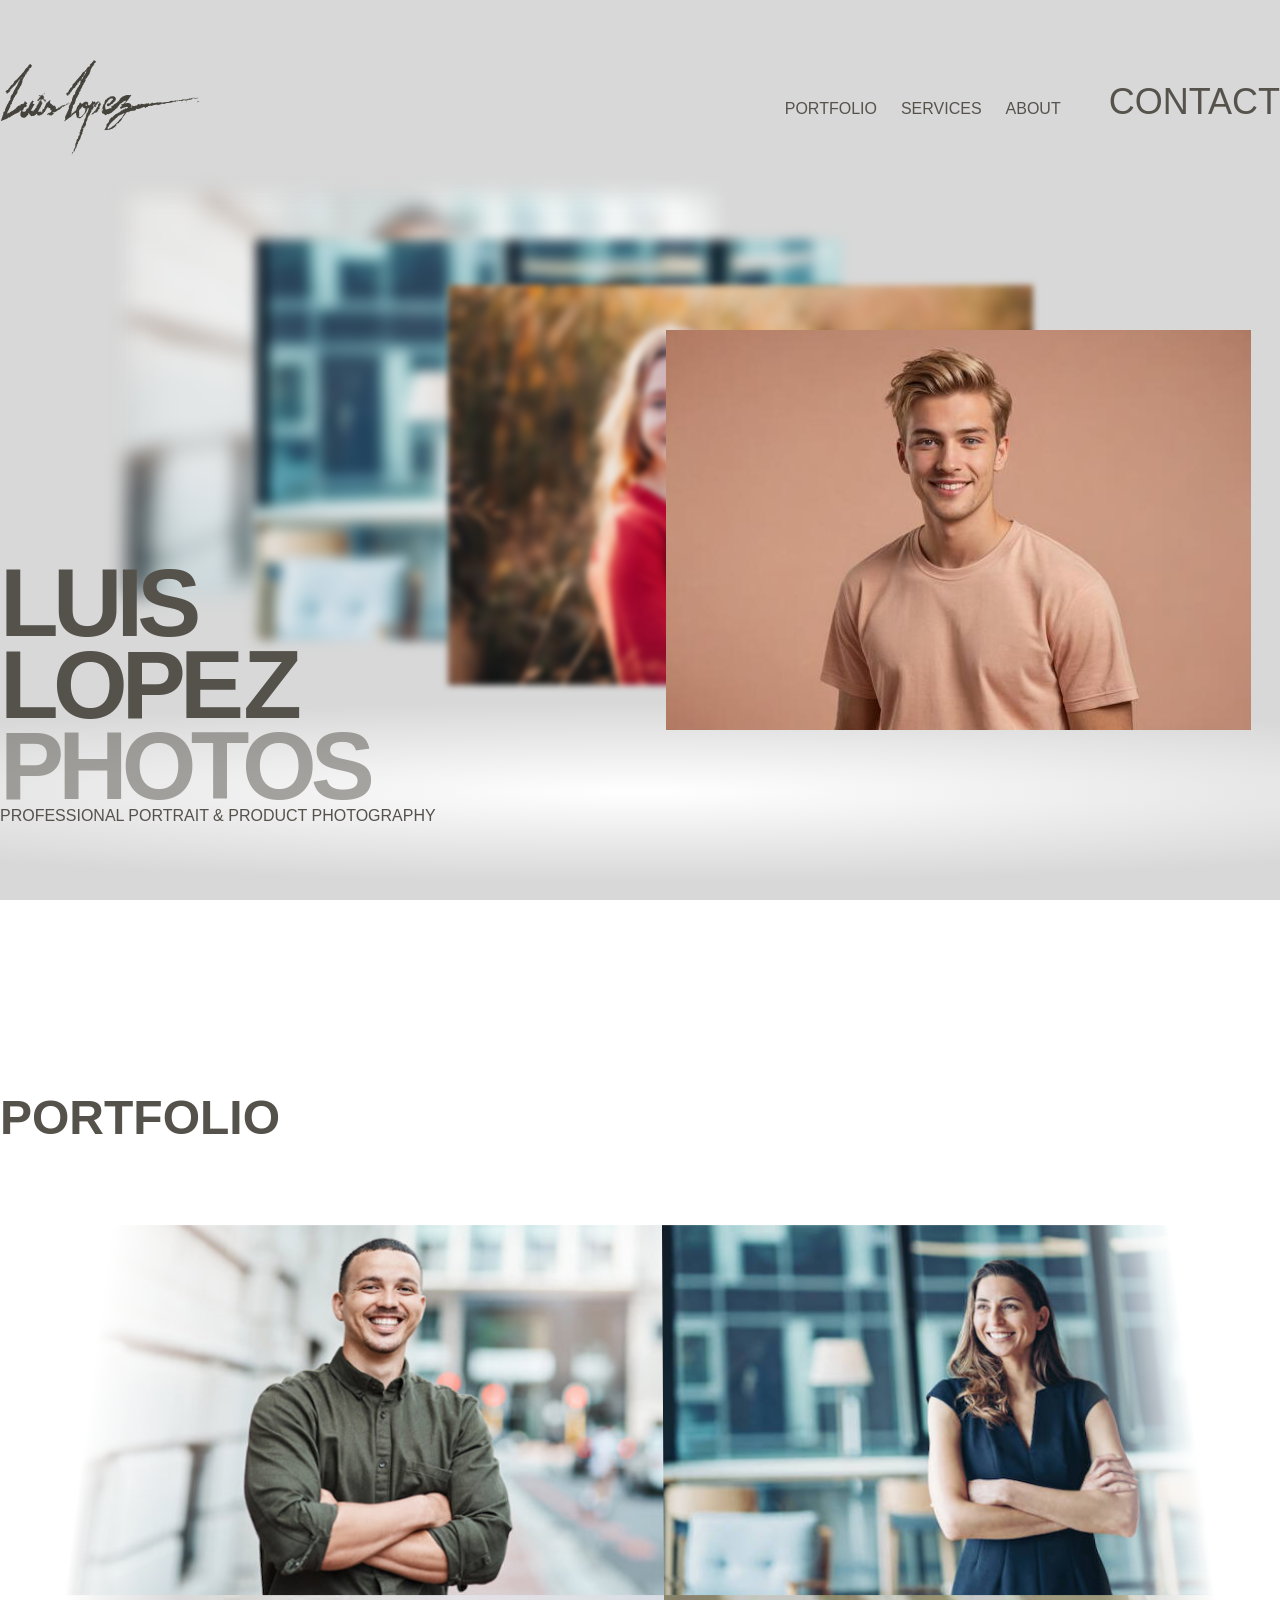
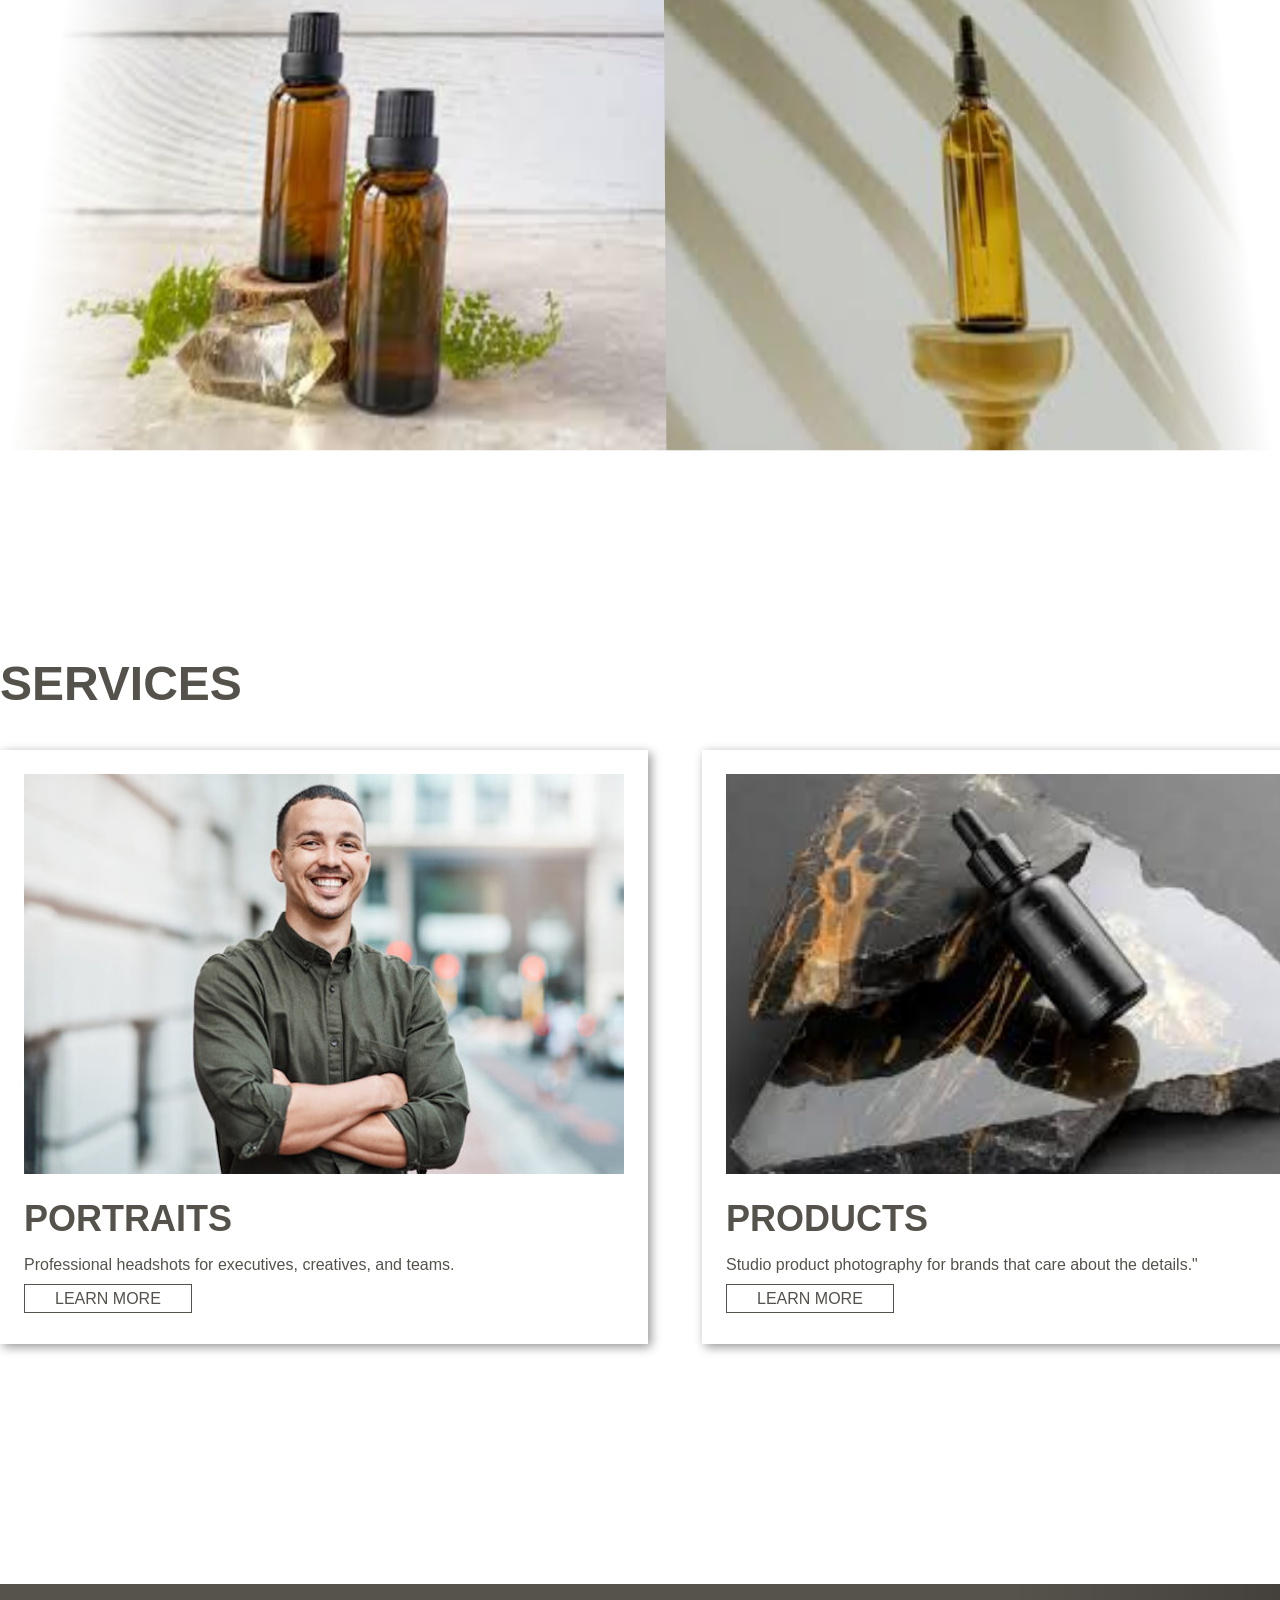
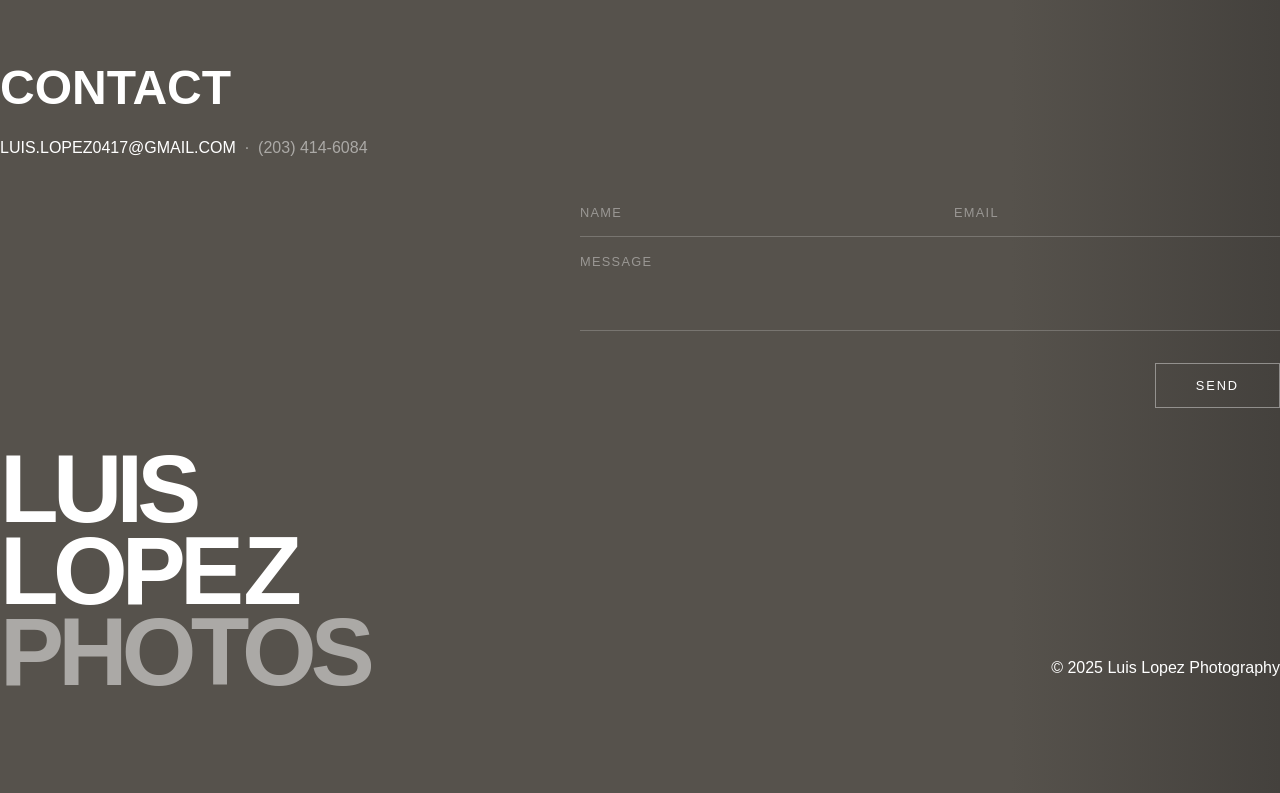
==== commit 3c680100: "Add media query for Phones Add media queries for phones" ====
--- a/index.html
+++ b/index.html
@@ -27,7 +27,7 @@
       <section class="hero">
         <div class="container">
           <div class="hero-text">
-            <h1>LUIS<br>LOPE<span class="kern-z">Z</span></h1>
+            <h1>LUIS<br>LOPE<span class="kern-z">Z</span><br><span class="title-contrast">PHOTOS</span></h1>
             <p>PROFESSIONAL PORTRAIT &amp; PRODUCT PHOTOGRAPHY</p>
           </div>
           <div class="hero-images">
@@ -77,15 +77,15 @@
               </div>
               <h3 class="card-title">PORTRAITS</h3>
               <p>Professional headshots for executives, creatives, and teams.</p>
-  <a href="services/index.html#portraits">LEARN MORE</a>
+  <a class="learn-more" href="services/index.html#portraits">LEARN MORE</a>
             </div>
             <div class="card">
               <div class="img-container">
-                <img src="images/1.jpg" alt="Portrait session">
+                <img src="images/10.jpg" alt="Portrait session">
               </div>
               <h3 class="card-title">PRODUCTS</h3>
               <p>Studio product photography for brands that care about the details."</p>
-  <a href="services/index.html#portraits">LEARN MORE</a>
+  <a class="learn-more" href="services/index.html#products">LEARN MORE</a>
             </div>
           </div>
         </div>
@@ -117,7 +117,7 @@
     <footer>
       <div class="container">
         <div class="watermark">
-          <p>LUIS<br>LOPE<span class="kern-z">Z</span></p>
+          <p>LUIS<br>LOPE<span class="kern-z">Z</span><br><span class="title-contrast">PHOTOS</span></p>
         </div>
         <nav aria-label="footer">
           <p>© 2025 Luis Lopez Photography</p>
--- a/css/styles.css
+++ b/css/styles.css
@@ -57,6 +57,11 @@
 	font-size: 2.25rem;
 }
  
+h4 {
+	font-weight: 400;
+	letter-spacing: 4px;
+}
+
 p {
 	font-size: 1rem;
 }
@@ -67,6 +72,10 @@
  
 .kern-z {
 	margin-left: .05em;
+}
+
+.title-contrast {
+	opacity: .5;
 }
  
  
@@ -122,11 +131,12 @@
 ============================================ */
  
 header {
-	padding: 80px 0 0 0;
+	padding: 60px 0 0 0;
 	width: 100%;
 	position: fixed;
 	z-index: 2;
 	mix-blend-mode: difference;
+	backdrop-filter: blur(2px);
 }
  
 header a {
@@ -136,6 +146,7 @@
 header .container {
 	display: flex;
 	justify-content: space-between;
+	align-items: center;
 }
  
 .header-right {
@@ -155,7 +166,7 @@
 }
  
 .logo {
-	width: 100px;
+	width: 200px;
 	color: #82868C;
 }
  
@@ -315,7 +326,19 @@
 	box-shadow: 5px 5px 15px #9a9a9a;
 	background-color: white;
 }
- 
+
+.learn-more {
+	width: fit-content;
+	border: 1px solid #55524C;
+	padding: 5px 30px;
+	margin: 100px 0 36px;
+}
+ 
+.learn-more:hover {
+	background: #55524C;
+	color: white;
+	padding: 6px 31px;
+}
  
 /* ============================================
    9. CONTACT & FORM
@@ -658,8 +681,16 @@
    13. SERVICES PAGE
 ============================================ */
  
+ .services-main {
+ 	padding-top: 100px;
+ }
+
+.vertical-header {
+	opacity: .5;
+}
+
 .services-main {
-	margin-left: 200px;
+	margin-left: 150px;
 }
 
 .vertical-header {
@@ -692,14 +723,43 @@
 	border-bottom: 1px solid #55524C;
 }
 
+.services-info h4 {
+	opacity: .8;
+}
+
 .service-info {
 	width: 40%;
 }
 
+.starting-price {
+	font-size: 1rem;
+	font-weight: 100;
+	background-color: #55524C;
+	padding: 5px;
+	text-align: center;
+	color: white;
+}
+
+.starting-price span {
+	font-size: 2.5rem;
+	font-weight: bold;
+	opacity: 1;
+}
+
 .service-facts {
 	display: flex;
 	justify-content: space-between;
 	border-bottom: 1px solid #55524C;
+}
+
+.service-question {
+	text-transform: uppercase;
+	opacity: .8;
+}
+
+.service-fact {
+	font-weight: 600;
+	text-transform: uppercase;
 }
 
 .services-main button {
@@ -707,6 +767,8 @@
 	padding: 24px;
 	background-color: transparent;
 	border: 1px solid #55524C;
+	backdrop-filter: blur(5px);
+	background: rgba(255, 255, 255, 0.2);
 }
 
 .services-main button:hover {
@@ -719,6 +781,7 @@
 .editing-images {
 	display: flex;
 	width: 100%;
+	padding: 0 0 24px;
 }
 
 .editing-images img {
@@ -733,11 +796,14 @@
 .editing-level {
 	padding: 24px 36px 36px;
 	flex: 1;
+	backdrop-filter: blur(5px);
+	background: rgba(255, 255, 255, 0.2);
 }
 
 .optimal-level, .optimal-level h3, .optimal-level p{
 	background-color: #55524C;
 	color: white;
+	border-color: white;
 }
 
 .levels-info {
@@ -751,3 +817,238 @@
  .category-feature {
  	border-bottom: 1px solid #55524C;
  }
+
+ p.category-tag {
+ 	width: fit-content;
+ 	padding: 5px;
+ 	border: 1px solid #55524C;
+ }
+
+ .pitch {
+ 	padding: 24px 150px 42px;
+ 	border: 1px solid #55524C;
+ 	width: fit-content;
+ 	backdrop-filter: blur(5px);
+ 	background: rgba(255, 255, 255, 0.2);
+ 	box-shadow: 3px 3px 3px rgba(0, 0, 0, 0.2);
+
+ }
+
+ /* ============================================
+   14. MEDIA QUERIES
+============================================ */
+ 
+@media (max-width: 768px) {
+ 
+	/* Typography */
+	h1 {
+		font-size: 3.5rem;
+	}
+ 
+	h2 {
+		font-size: 2rem;
+	}
+ 
+	h3 {
+		font-size: 1.5rem;
+	}
+ 
+	/* Header */
+	header {
+		padding: 24px 0 0;
+		backdrop-filter: blur(20px);
+	}
+ 
+	header .container {
+		padding: 0 20px;
+	}
+ 
+	.header-right {
+		gap: 20px;
+	}
+ 
+	.header-cta {
+		font-size: 1.25rem;
+	}
+ 
+	nav ul {
+		gap: 12px;
+	}
+ 
+	.logo {
+		width: 60px;
+	}
+ 
+	/* Main */
+	main {
+		padding-top: 100px;
+	}
+ 
+	/* Hero */
+	.hero-text {
+		bottom: 120px;
+	}
+ 
+	.hero-image1 { top: 10%; left: 5%; }
+	.hero-image2 { top: 15%; left: 15%; }
+	.hero-image3 { top: 20%; left: 30%; }
+	.hero-image4 { top: 25%; left: 45%; }
+ 
+	/* Layout Utilities */
+	.img-container {
+		width: 100%;
+		height: 280px;
+	}
+ 
+	/* Portfolio (Homepage) */
+	.portfolio-portrait-gallery img,
+	.portfolio-product-gallery img {
+		width: 280px;
+	}
+ 
+	/* Services (Homepage) */
+	.services {
+		margin-top: 80px;
+	}
+ 
+	.cards {
+		flex-direction: column;
+		width: 100%;
+		max-width: 100%;
+		padding: 0 20px;
+		gap: 24px;
+	}
+ 
+	.learn-more {
+		margin: 24px 0 24px;
+	}
+ 
+	/* Contact & Form */
+	.contact {
+		margin-top: 80px;
+		padding: 36px 20px 40px;
+	}
+ 
+	.contact-form {
+		margin-left: 0;
+		max-width: 100%;
+	}
+ 
+	.form-row {
+		grid-template-columns: 1fr;
+	}
+ 
+	.form-row input:last-child {
+		padding-left: 0;
+	}
+ 
+	/* Footer */
+	footer .container {
+		flex-direction: column;
+		align-items: flex-start;
+		gap: 24px;
+		padding: 40px 20px 60px;
+	}
+ 
+	.watermark p {
+		font-size: 3.5rem;
+	}
+ 
+	/* About Page */
+	.picture-text-bio {
+		flex-direction: column;
+		width: 100%;
+		padding: 0 20px;
+		gap: 300px;
+	}
+ 
+	.bio-pics {
+		width: 100%;
+	}
+ 
+	.bio {
+		max-width: 100%;
+	}
+ 
+	/* Portfolio Page */
+
+
+	.albums {
+		padding: 100px 20px;
+	}
+ 
+	.album {
+		flex-direction: column;
+		padding: 6px;
+	}
+ 
+	.page-1, .page-2 {
+		height: auto;
+	}
+ 
+	.page-image1, .page-image2 {
+		width: 100%;
+	}
+ 
+	.page-edge1, .page-edge2 {
+		display: none;
+	}
+ 
+	.album-highlight {
+		font-size: 1.75rem;
+	}
+ 
+	.album-dehighlight {
+		font-size: 1.5rem;
+	}
+ 
+	/* Services Page */
+	.services-main {
+		margin-left: 0;
+	}
+ 
+	.vertical-header {
+		display: none;
+	}
+ 
+	.services-info {
+		width: 100%;
+		margin: 60px auto;
+		padding: 0 20px;
+	}
+ 
+	.service-container {
+		flex-direction: column;
+		gap: 32px;
+	}
+ 
+	.service-image {
+		width: 100%;
+		height: 300px;
+	}
+ 
+	.service-info {
+		width: 100%;
+	}
+ 
+	.editing-images {
+		flex-direction: column;
+	}
+ 
+	.editing-images img {
+		width: 100%;
+	}
+ 
+	.editing-levels {
+		flex-direction: column;
+	}
+ 
+	.editing-level {
+		padding: 24px;
+	}
+ 
+	.pitch {
+		padding: 24px;
+		width: 100%;
+	}
+}
